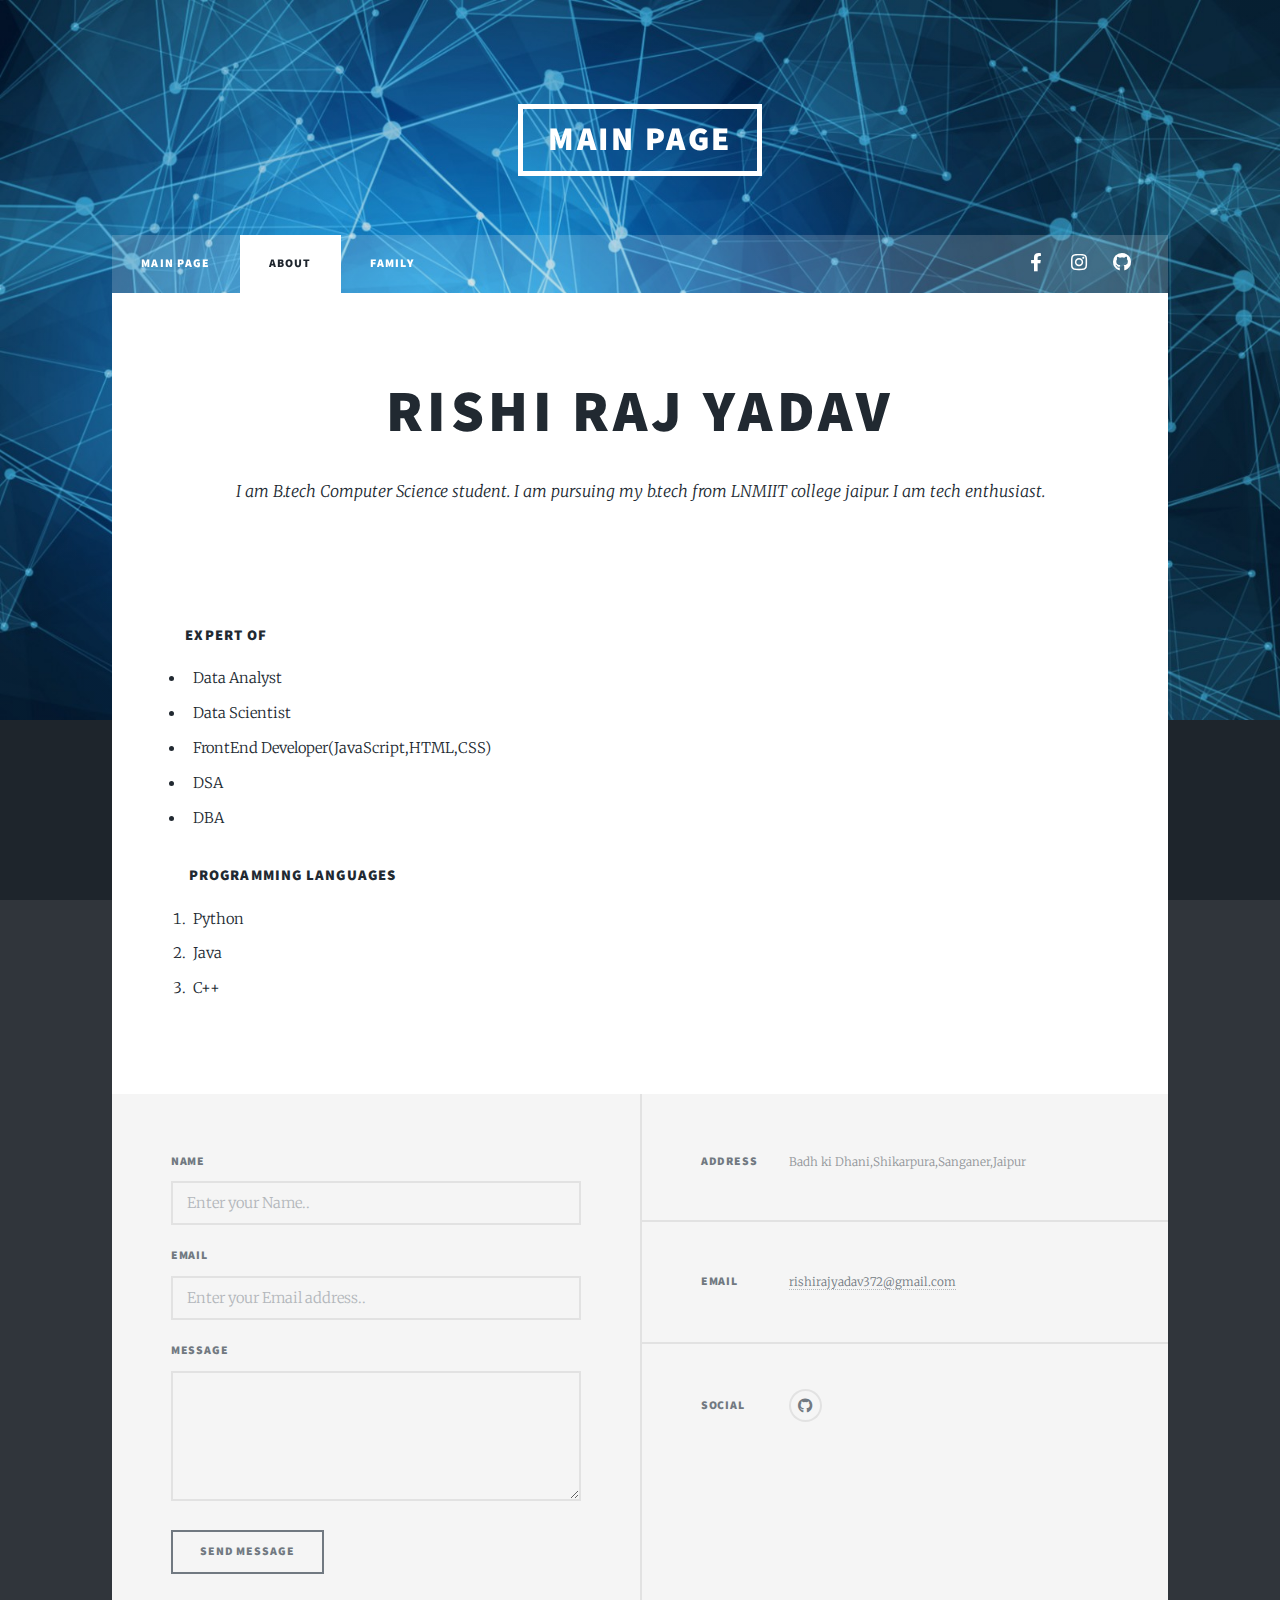
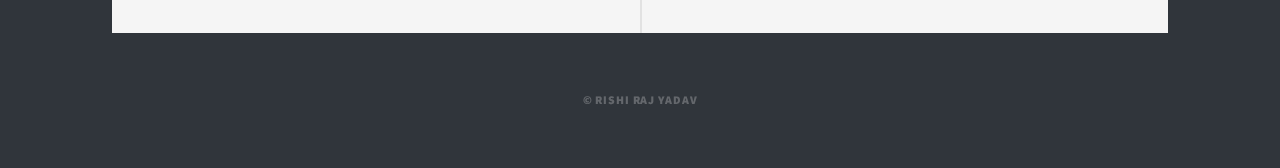
==== generic.html @ 3d3bac95 "Add files via upload" ====
<!DOCTYPE HTML>

<html>
	<head>
		<title>About</title>
		<meta charset="utf-8" />
		<meta name="viewport" content="width=device-width, initial-scale=1, user-scalable=no" />
		<link rel="stylesheet" href="assets/css/main.css" />
		<noscript><link rel="stylesheet" href="assets/css/noscript.css" /></noscript>
	</head>
	<body class="is-preload">

		<!-- Wrapper -->
			<div id="wrapper">

				<!-- Header -->
					<header id="header">
						<a href="index.html" class="logo">Main Page</a>
					</header>

				<!-- Nav -->
					<nav id="nav">
						<ul class="links">
							<li><a href="index.html">Main Page</a></li>
							<li class="active"><a href="generic.html">About</a></li>
							<li><a href="elements.html">Family</a></li>
						</ul>
						<ul class="icons">
							<li><a href="https://www.facebook.com/profile.php?id=100031483370514" class="icon brands fa-facebook-f"><span class="label">Facebook</span></a></li>
							<li><a href="https://www.instagram.com/sanjayyadav1346/" class="icon brands fa-instagram"><span class="label">Instagram</span></a></li>
							<li><a href="#" class="icon brands fa-github"><span class="label">GitHub</span></a></li>
						</ul>
					</nav>

				<!-- Main -->
					<div id="main">

						<!-- Post -->
							<section class="post">
								<header class="major">
									
									<h1>Rishi Raj Yadav</h1>
									<p> I am B.tech Computer Science student. I am pursuing my b.tech from LNMIIT college jaipur. I am tech enthusiast.</p>
								</header>
								<div class="image main"><img src="images/rishi.jpg" alt="" /></div>
								<p>
									<ul>
										<h4>Expert of</h4>
										<li>Data Analyst</li>
										<li>Data Scientist</li>
										<li>FrontEnd Developer(JavaScript,HTML,CSS)</li>
										<li>DSA</li>
										<li>DBA</li>
										
										
									</ul>  
										
									
									
									<p>
										<ol>
											<h4>Programming Languages</h4>
										<li>Python</li>
										<li>Java</li>
										<li>C++</li>
										
									</ol>
									</p>
								</p>
							</section>

					</div>

				<!-- Footer -->
				<footer id="footer">
					<section>
						<form method="post" action="mailto:rishirajyadav372@gmail.com">
							<div class="fields">
								<div class="field">
									<label for="name" >Name</label>
									<input type="text" name="name" id="name" placeholder="Enter your Name.."/>
								</div>
								<div class="field">
									<label for="email">Email</label>
									<input type="text" name="email" id="email" placeholder="Enter your Email address.." />
								</div>
								<div class="field">
									<label for="message">Message</label>
									<textarea name="message" id="message" rows="3"></textarea>
								</div>
							</div>
							<ul class="actions">
								<li><input type="submit" value="Send Message" /></li>
							</ul>
						</form>
					</section>
					<section class="split contact">
						<section class="alt">
							<h3>Address</h3>
							<p>Badh ki Dhani,Shikarpura,Sanganer,Jaipur</p>
						</section>
						
						<section>
							<h3>Email</h3>
							<p><a href="#">rishirajyadav372@gmail.com</a></p>
						</section>
						<section>
							<h3>Social</h3>
							<ul class="icons alt">
								
								<li><a href="https://github.com/rishiraj9211" class="icon brands alt fa-github"><span class="label">GitHub</span></a></li>
							</ul>
						</section>
					</section>
				</footer>
				<!-- Copyright -->
					<div id="copyright">
						<ul><li>&copy; Rishi Raj Yadav</li></ul>
					</div>

			</div>

		<!-- Scripts -->
			<script src="assets/js/jquery.min.js"></script>
			<script src="assets/js/jquery.scrollex.min.js"></script>
			<script src="assets/js/jquery.scrolly.min.js"></script>
			<script src="assets/js/browser.min.js"></script>
			<script src="assets/js/breakpoints.min.js"></script>
			<script src="assets/js/util.js"></script>
			<script src="assets/js/main.js"></script>

	</body>
</html>
---- assets/css/main.css ----
@import url(fontawesome-all.min.css);
@import url("https://fonts.googleapis.com/css?family=Merriweather:300,700,300italic,700italic|Source+Sans+Pro:900");

/*
	Massively by HTML5 UP
	html5up.net | @ajlkn
	Free for personal and commercial use under the CCA 3.0 license (html5up.net/license)
*/

html, body, div, span, applet, object,
iframe, h1, h2, h3, h4, h5, h6, p, blockquote,
pre, a, abbr, acronym, address, big, cite,
code, del, dfn, em, img, ins, kbd, q, s, samp,
small, strike, strong, sub, sup, tt, var, b,
u, i, center, dl, dt, dd, ol, ul, li, fieldset,
form, label, legend, table, caption, tbody,
tfoot, thead, tr, th, td, article, aside,
canvas, details, embed, figure, figcaption,
footer, header, hgroup, menu, nav, output, ruby,
section, summary, time, mark, audio, video {
	margin: 0;
	padding: 0;
	border: 0;
	font-size: 100%;
	font: inherit;
	vertical-align: baseline;}

article, aside, details, figcaption, figure,
footer, header, hgroup, menu, nav, section {
	display: block;}

body {
	line-height: 1;
}

ol, ul {
	list-style: none;
}

blockquote, q {
	quotes: none;
}

	blockquote:before, blockquote:after, q:before, q:after {
		content: '';
		content: none;
	}

table {
	border-collapse: collapse;
	border-spacing: 0;
}

body {
	-webkit-text-size-adjust: none;
}

mark {
	background-color: transparent;
	color: inherit;
}

input::-moz-focus-inner {
	border: 0;
	padding: 0;
}

input, select, textarea {
	-moz-appearance: none;
	-webkit-appearance: none;
	-ms-appearance: none;
	appearance: none;
}

/* Basic */

	@-ms-viewport {
		width: device-width;
	}

	body {
		-ms-overflow-style: scrollbar;
	}

	@media screen and (max-width: 480px) {

		html, body {
			min-width: 320px;
		}

	}

	html {
		box-sizing: border-box;
	}

	*, *:before, *:after {
		box-sizing: inherit;
	}

	body {
		background-color: #30353b;
	}

		body.is-preload *, body.is-preload *:before, body.is-preload *:after {
			-moz-animation: none !important;
			-webkit-animation: none !important;
			-ms-animation: none !important;
			animation: none !important;
			-moz-transition: none !important;
			-webkit-transition: none !important;
			-ms-transition: none !important;
			transition: none !important;
		}

/* Type */

	html {
		font-size: 16pt;
	}

		@media screen and (max-width: 1680px) {

			html {
				font-size: 12pt;
			}

		}

		@media screen and (max-width: 1280px) {

			html {
				font-size: 11pt;
			}

		}

		@media screen and (max-width: 360px) {

			html {
				font-size: 10pt;
			}

		}

	body {
		color: #212931;
	}

	body, input, select, textarea {
		font-family: "Merriweather", Georgia, serif;
		font-weight: 300;
		font-size: 1rem;
		line-height: 2.375;
	}

	a {
		-moz-transition: color 0.2s ease-in-out, background-color 0.2s ease-in-out, border-color 0.2s ease-in-out, box-shadow 0.2s ease-in-out;
		-webkit-transition: color 0.2s ease-in-out, background-color 0.2s ease-in-out, border-color 0.2s ease-in-out, box-shadow 0.2s ease-in-out;
		-ms-transition: color 0.2s ease-in-out, background-color 0.2s ease-in-out, border-color 0.2s ease-in-out, box-shadow 0.2s ease-in-out;
		transition: color 0.2s ease-in-out, background-color 0.2s ease-in-out, border-color 0.2s ease-in-out, box-shadow 0.2s ease-in-out;
		border-bottom: dotted 1px;
		text-decoration: none;
	}

		a:hover {
			border-bottom-color: transparent;
		}

	strong, b {
		font-weight: 600;
	}

	em, i {
		font-style: italic;
	}

	p {
		text-align: justify;
		margin: 0 0 2rem 0;
	}

	h1, h2, h3, h4, h5, h6 {
		font-family: "Source Sans Pro", Helvetica, sans-serif;
		font-weight: 900;
		line-height: 1.5;
		letter-spacing: 0.075em;
		text-transform: uppercase;
		margin: 0 0 1rem 0;
	}

		h1 a, h2 a, h3 a, h4 a, h5 a, h6 a {
			border-bottom: 0;
			color: inherit;
			text-decoration: none;
		}

	h1 {
		font-size: 4rem;
		line-height: 1.1;
		margin: 0 0 2rem 0;
	}

	h2 {
		font-size: 1.75rem;
		line-height: 1.3;
		margin: 0 0 1.5rem 0;
	}

	h3 {
		font-size: 1.25rem;
		margin: 0 0 1.5rem 0;
	}

	h4 {
		font-size: 1rem;
	}

	h5 {
		font-size: 0.9rem;
	}

	h6 {
		font-size: 0.8rem;
	}

	sub {
		font-size: 0.8rem;
		position: relative;
		top: 0.5rem;
	}

	sup {
		font-size: 0.8rem;
		position: relative;
		top: -0.5rem;
	}

	blockquote {
		border-left: solid 4px;
		font-style: italic;
		margin: 0 0 2rem 0;
		padding: 0.5rem 0 0.5rem 2rem;
	}

	code {
		border: solid 2px;
		font-family: "Courier New", monospace;
		font-size: 0.9rem;
		margin: 0 0.25rem;
		padding: 0.25rem 0.65rem;
	}

	pre {
		-webkit-overflow-scrolling: touch;
		font-family: "Courier New", monospace;
		font-size: 0.9rem;
		margin: 0 0 2rem 0;
	}

		pre code {
			display: block;
			line-height: 1.75;
			padding: 1rem 1.5rem;
			overflow-x: auto;
		}

	hr {
		border: 0;
		border-bottom: solid 2px;
		margin: 3rem 0;
	}

		hr.major {
			margin: 5rem 0;
		}

	.align-left {
		text-align: left;
	}

	.align-center {
		text-align: center;
	}

	.align-right {
		text-align: right;
	}

	input, select, textarea {
		color: #212931;
	}

	a {
		color: #212931;
		border-bottom-color: rgba(33, 41, 49, 0.5);
	}

		a:hover {
			border-bottom-color: transparent;
			color: #18bfef !important;
		}

	strong, b {
		color: #212931;
	}

	h1, h2, h3, h4, h5, h6 {
		color: #212931;
	}

	blockquote {
		border-left-color: #eeeeee;
	}

	code {
		background: rgba(220, 220, 220, 0.25);
		border-color: #eeeeee;
	}

	hr {
		border-bottom-color: #eeeeee;
	}

/* Row */

	.row {
		display: flex;
		flex-wrap: wrap;
		box-sizing: border-box;
		align-items: stretch;
	}

		.row > * {
			box-sizing: border-box;
		}

		.row.gtr-uniform > * > :last-child {
			margin-bottom: 0;
		}

		.row.aln-left {
			justify-content: flex-start;
		}

		.row.aln-center {
			justify-content: center;
		}

		.row.aln-right {
			justify-content: flex-end;
		}

		.row.aln-top {
			align-items: flex-start;
		}

		.row.aln-middle {
			align-items: center;
		}

		.row.aln-bottom {
			align-items: flex-end;
		}

		.row > .imp {
			order: -1;
		}

		.row > .col-1 {
			width: 8.33333%;
		}

		.row > .off-1 {
			margin-left: 8.33333%;
		}

		.row > .col-2 {
			width: 16.66667%;
		}

		.row > .off-2 {
			margin-left: 16.66667%;
		}

		.row > .col-3 {
			width: 25%;
		}

		.row > .off-3 {
			margin-left: 25%;
		}

		.row > .col-4 {
			width: 33.33333%;
		}

		.row > .off-4 {
			margin-left: 33.33333%;
		}

		.row > .col-5 {
			width: 41.66667%;
		}

		.row > .off-5 {
			margin-left: 41.66667%;
		}

		.row > .col-6 {
			width: 50%;
		}

		.row > .off-6 {
			margin-left: 50%;
		}

		.row > .col-7 {
			width: 58.33333%;
		}

		.row > .off-7 {
			margin-left: 58.33333%;
		}

		.row > .col-8 {
			width: 66.66667%;
		}

		.row > .off-8 {
			margin-left: 66.66667%;
		}

		.row > .col-9 {
			width: 75%;
		}

		.row > .off-9 {
			margin-left: 75%;
		}

		.row > .col-10 {
			width: 83.33333%;
		}

		.row > .off-10 {
			margin-left: 83.33333%;
		}

		.row > .col-11 {
			width: 91.66667%;
		}

		.row > .off-11 {
			margin-left: 91.66667%;
		}

		.row > .col-12 {
			width: 100%;
		}

		.row > .off-12 {
			margin-left: 100%;
		}

		.row.gtr-0 {
			margin-top: 0;
			margin-left: 0rem;
		}

			.row.gtr-0 > * {
				padding: 0 0 0 0rem;
			}

			.row.gtr-0.gtr-uniform {
				margin-top: 0rem;
			}

				.row.gtr-0.gtr-uniform > * {
					padding-top: 0rem;
				}

		.row.gtr-25 {
			margin-top: 0;
			margin-left: -0.375rem;
		}

			.row.gtr-25 > * {
				padding: 0 0 0 0.375rem;
			}

			.row.gtr-25.gtr-uniform {
				margin-top: -0.375rem;
			}

				.row.gtr-25.gtr-uniform > * {
					padding-top: 0.375rem;
				}

		.row.gtr-50 {
			margin-top: 0;
			margin-left: -0.75rem;
		}

			.row.gtr-50 > * {
				padding: 0 0 0 0.75rem;
			}

			.row.gtr-50.gtr-uniform {
				margin-top: -0.75rem;
			}

				.row.gtr-50.gtr-uniform > * {
					padding-top: 0.75rem;
				}

		.row {
			margin-top: 0;
			margin-left: -1.5rem;
		}

			.row > * {
				padding: 0 0 0 1.5rem;
			}

			.row.gtr-uniform {
				margin-top: -1.5rem;
			}

				.row.gtr-uniform > * {
					padding-top: 1.5rem;
				}

		.row.gtr-150 {
			margin-top: 0;
			margin-left: -2.25rem;
		}

			.row.gtr-150 > * {
				padding: 0 0 0 2.25rem;
			}

			.row.gtr-150.gtr-uniform {
				margin-top: -2.25rem;
			}

				.row.gtr-150.gtr-uniform > * {
					padding-top: 2.25rem;
				}

		.row.gtr-200 {
			margin-top: 0;
			margin-left: -3rem;
		}

			.row.gtr-200 > * {
				padding: 0 0 0 3rem;
			}

			.row.gtr-200.gtr-uniform {
				margin-top: -3rem;
			}

				.row.gtr-200.gtr-uniform > * {
					padding-top: 3rem;
				}

		@media screen and (max-width: 1680px) {

			.row {
				display: flex;
				flex-wrap: wrap;
				box-sizing: border-box;
				align-items: stretch;
			}

				.row > * {
					box-sizing: border-box;
				}

				.row.gtr-uniform > * > :last-child {
					margin-bottom: 0;
				}

				.row.aln-left {
					justify-content: flex-start;
				}

				.row.aln-center {
					justify-content: center;
				}

				.row.aln-right {
					justify-content: flex-end;
				}

				.row.aln-top {
					align-items: flex-start;
				}

				.row.aln-middle {
					align-items: center;
				}

				.row.aln-bottom {
					align-items: flex-end;
				}

				.row > .imp-xlarge {
					order: -1;
				}

				.row > .col-1-xlarge {
					width: 8.33333%;
				}

				.row > .off-1-xlarge {
					margin-left: 8.33333%;
				}

				.row > .col-2-xlarge {
					width: 16.66667%;
				}

				.row > .off-2-xlarge {
					margin-left: 16.66667%;
				}

				.row > .col-3-xlarge {
					width: 25%;
				}

				.row > .off-3-xlarge {
					margin-left: 25%;
				}

				.row > .col-4-xlarge {
					width: 33.33333%;
				}

				.row > .off-4-xlarge {
					margin-left: 33.33333%;
				}

				.row > .col-5-xlarge {
					width: 41.66667%;
				}

				.row > .off-5-xlarge {
					margin-left: 41.66667%;
				}

				.row > .col-6-xlarge {
					width: 50%;
				}

				.row > .off-6-xlarge {
					margin-left: 50%;
				}

				.row > .col-7-xlarge {
					width: 58.33333%;
				}

				.row > .off-7-xlarge {
					margin-left: 58.33333%;
				}

				.row > .col-8-xlarge {
					width: 66.66667%;
				}

				.row > .off-8-xlarge {
					margin-left: 66.66667%;
				}

				.row > .col-9-xlarge {
					width: 75%;
				}

				.row > .off-9-xlarge {
					margin-left: 75%;
				}

				.row > .col-10-xlarge {
					width: 83.33333%;
				}

				.row > .off-10-xlarge {
					margin-left: 83.33333%;
				}

				.row > .col-11-xlarge {
					width: 91.66667%;
				}

				.row > .off-11-xlarge {
					margin-left: 91.66667%;
				}

				.row > .col-12-xlarge {
					width: 100%;
				}

				.row > .off-12-xlarge {
					margin-left: 100%;
				}

				.row.gtr-0 {
					margin-top: 0;
					margin-left: 0rem;
				}

					.row.gtr-0 > * {
						padding: 0 0 0 0rem;
					}

					.row.gtr-0.gtr-uniform {
						margin-top: 0rem;
					}

						.row.gtr-0.gtr-uniform > * {
							padding-top: 0rem;
						}

				.row.gtr-25 {
					margin-top: 0;
					margin-left: -0.375rem;
				}

					.row.gtr-25 > * {
						padding: 0 0 0 0.375rem;
					}

					.row.gtr-25.gtr-uniform {
						margin-top: -0.375rem;
					}

						.row.gtr-25.gtr-uniform > * {
							padding-top: 0.375rem;
						}

				.row.gtr-50 {
					margin-top: 0;
					margin-left: -0.75rem;
				}

					.row.gtr-50 > * {
						padding: 0 0 0 0.75rem;
					}

					.row.gtr-50.gtr-uniform {
						margin-top: -0.75rem;
					}

						.row.gtr-50.gtr-uniform > * {
							padding-top: 0.75rem;
						}

				.row {
					margin-top: 0;
					margin-left: -1.5rem;
				}

					.row > * {
						padding: 0 0 0 1.5rem;
					}

					.row.gtr-uniform {
						margin-top: -1.5rem;
					}

						.row.gtr-uniform > * {
							padding-top: 1.5rem;
						}

				.row.gtr-150 {
					margin-top: 0;
					margin-left: -2.25rem;
				}

					.row.gtr-150 > * {
						padding: 0 0 0 2.25rem;
					}

					.row.gtr-150.gtr-uniform {
						margin-top: -2.25rem;
					}

						.row.gtr-150.gtr-uniform > * {
							padding-top: 2.25rem;
						}

				.row.gtr-200 {
					margin-top: 0;
					margin-left: -3rem;
				}

					.row.gtr-200 > * {
						padding: 0 0 0 3rem;
					}

					.row.gtr-200.gtr-uniform {
						margin-top: -3rem;
					}

						.row.gtr-200.gtr-uniform > * {
							padding-top: 3rem;
						}

		}

		@media screen and (max-width: 1280px) {

			.row {
				display: flex;
				flex-wrap: wrap;
				box-sizing: border-box;
				align-items: stretch;
			}

				.row > * {
					box-sizing: border-box;
				}

				.row.gtr-uniform > * > :last-child {
					margin-bottom: 0;
				}

				.row.aln-left {
					justify-content: flex-start;
				}

				.row.aln-center {
					justify-content: center;
				}

				.row.aln-right {
					justify-content: flex-end;
				}

				.row.aln-top {
					align-items: flex-start;
				}

				.row.aln-middle {
					align-items: center;
				}

				.row.aln-bottom {
					align-items: flex-end;
				}

				.row > .imp-large {
					order: -1;
				}

				.row > .col-1-large {
					width: 8.33333%;
				}

				.row > .off-1-large {
					margin-left: 8.33333%;
				}

				.row > .col-2-large {
					width: 16.66667%;
				}

				.row > .off-2-large {
					margin-left: 16.66667%;
				}

				.row > .col-3-large {
					width: 25%;
				}

				.row > .off-3-large {
					margin-left: 25%;
				}

				.row > .col-4-large {
					width: 33.33333%;
				}

				.row > .off-4-large {
					margin-left: 33.33333%;
				}

				.row > .col-5-large {
					width: 41.66667%;
				}

				.row > .off-5-large {
					margin-left: 41.66667%;
				}

				.row > .col-6-large {
					width: 50%;
				}

				.row > .off-6-large {
					margin-left: 50%;
				}

				.row > .col-7-large {
					width: 58.33333%;
				}

				.row > .off-7-large {
					margin-left: 58.33333%;
				}

				.row > .col-8-large {
					width: 66.66667%;
				}

				.row > .off-8-large {
					margin-left: 66.66667%;
				}

				.row > .col-9-large {
					width: 75%;
				}

				.row > .off-9-large {
					margin-left: 75%;
				}

				.row > .col-10-large {
					width: 83.33333%;
				}

				.row > .off-10-large {
					margin-left: 83.33333%;
				}

				.row > .col-11-large {
					width: 91.66667%;
				}

				.row > .off-11-large {
					margin-left: 91.66667%;
				}

				.row > .col-12-large {
					width: 100%;
				}

				.row > .off-12-large {
					margin-left: 100%;
				}

				.row.gtr-0 {
					margin-top: 0;
					margin-left: 0rem;
				}

					.row.gtr-0 > * {
						padding: 0 0 0 0rem;
					}

					.row.gtr-0.gtr-uniform {
						margin-top: 0rem;
					}

						.row.gtr-0.gtr-uniform > * {
							padding-top: 0rem;
						}

				.row.gtr-25 {
					margin-top: 0;
					margin-left: -0.375rem;
				}

					.row.gtr-25 > * {
						padding: 0 0 0 0.375rem;
					}

					.row.gtr-25.gtr-uniform {
						margin-top: -0.375rem;
					}

						.row.gtr-25.gtr-uniform > * {
							padding-top: 0.375rem;
						}

				.row.gtr-50 {
					margin-top: 0;
					margin-left: -0.75rem;
				}

					.row.gtr-50 > * {
						padding: 0 0 0 0.75rem;
					}

					.row.gtr-50.gtr-uniform {
						margin-top: -0.75rem;
					}

						.row.gtr-50.gtr-uniform > * {
							padding-top: 0.75rem;
						}

				.row {
					margin-top: 0;
					margin-left: -1.5rem;
				}

					.row > * {
						padding: 0 0 0 1.5rem;
					}

					.row.gtr-uniform {
						margin-top: -1.5rem;
					}

						.row.gtr-uniform > * {
							padding-top: 1.5rem;
						}

				.row.gtr-150 {
					margin-top: 0;
					margin-left: -2.25rem;
				}

					.row.gtr-150 > * {
						padding: 0 0 0 2.25rem;
					}

					.row.gtr-150.gtr-uniform {
						margin-top: -2.25rem;
					}

						.row.gtr-150.gtr-uniform > * {
							padding-top: 2.25rem;
						}

				.row.gtr-200 {
					margin-top: 0;
					margin-left: -3rem;
				}

					.row.gtr-200 > * {
						padding: 0 0 0 3rem;
					}

					.row.gtr-200.gtr-uniform {
						margin-top: -3rem;
					}

						.row.gtr-200.gtr-uniform > * {
							padding-top: 3rem;
						}

		}

		@media screen and (max-width: 980px) {

			.row {
				display: flex;
				flex-wrap: wrap;
				box-sizing: border-box;
				align-items: stretch;
			}

				.row > * {
					box-sizing: border-box;
				}

				.row.gtr-uniform > * > :last-child {
					margin-bottom: 0;
				}

				.row.aln-left {
					justify-content: flex-start;
				}

				.row.aln-center {
					justify-content: center;
				}

				.row.aln-right {
					justify-content: flex-end;
				}

				.row.aln-top {
					align-items: flex-start;
				}

				.row.aln-middle {
					align-items: center;
				}

				.row.aln-bottom {
					align-items: flex-end;
				}

				.row > .imp-medium {
					order: -1;
				}

				.row > .col-1-medium {
					width: 8.33333%;
				}

				.row > .off-1-medium {
					margin-left: 8.33333%;
				}

				.row > .col-2-medium {
					width: 16.66667%;
				}

				.row > .off-2-medium {
					margin-left: 16.66667%;
				}

				.row > .col-3-medium {
					width: 25%;
				}

				.row > .off-3-medium {
					margin-left: 25%;
				}

				.row > .col-4-medium {
					width: 33.33333%;
				}

				.row > .off-4-medium {
					margin-left: 33.33333%;
				}

				.row > .col-5-medium {
					width: 41.66667%;
				}

				.row > .off-5-medium {
					margin-left: 41.66667%;
				}

				.row > .col-6-medium {
					width: 50%;
				}

				.row > .off-6-medium {
					margin-left: 50%;
				}

				.row > .col-7-medium {
					width: 58.33333%;
				}

				.row > .off-7-medium {
					margin-left: 58.33333%;
				}

				.row > .col-8-medium {
					width: 66.66667%;
				}

				.row > .off-8-medium {
					margin-left: 66.66667%;
				}

				.row > .col-9-medium {
					width: 75%;
				}

				.row > .off-9-medium {
					margin-left: 75%;
				}

				.row > .col-10-medium {
					width: 83.33333%;
				}

				.row > .off-10-medium {
					margin-left: 83.33333%;
				}

				.row > .col-11-medium {
					width: 91.66667%;
				}

				.row > .off-11-medium {
					margin-left: 91.66667%;
				}

				.row > .col-12-medium {
					width: 100%;
				}

				.row > .off-12-medium {
					margin-left: 100%;
				}

				.row.gtr-0 {
					margin-top: 0;
					margin-left: 0rem;
				}

					.row.gtr-0 > * {
						padding: 0 0 0 0rem;
					}

					.row.gtr-0.gtr-uniform {
						margin-top: 0rem;
					}

						.row.gtr-0.gtr-uniform > * {
							padding-top: 0rem;
						}

				.row.gtr-25 {
					margin-top: 0;
					margin-left: -0.375rem;
				}

					.row.gtr-25 > * {
						padding: 0 0 0 0.375rem;
					}

					.row.gtr-25.gtr-uniform {
						margin-top: -0.375rem;
					}

						.row.gtr-25.gtr-uniform > * {
							padding-top: 0.375rem;
						}

				.row.gtr-50 {
					margin-top: 0;
					margin-left: -0.75rem;
				}

					.row.gtr-50 > * {
						padding: 0 0 0 0.75rem;
					}

					.row.gtr-50.gtr-uniform {
						margin-top: -0.75rem;
					}

						.row.gtr-50.gtr-uniform > * {
							padding-top: 0.75rem;
						}

				.row {
					margin-top: 0;
					margin-left: -1.5rem;
				}

					.row > * {
						padding: 0 0 0 1.5rem;
					}

					.row.gtr-uniform {
						margin-top: -1.5rem;
					}

						.row.gtr-uniform > * {
							padding-top: 1.5rem;
						}

				.row.gtr-150 {
					margin-top: 0;
					margin-left: -2.25rem;
				}

					.row.gtr-150 > * {
						padding: 0 0 0 2.25rem;
					}

					.row.gtr-150.gtr-uniform {
						margin-top: -2.25rem;
					}

						.row.gtr-150.gtr-uniform > * {
							padding-top: 2.25rem;
						}

				.row.gtr-200 {
					margin-top: 0;
					margin-left: -3rem;
				}

					.row.gtr-200 > * {
						padding: 0 0 0 3rem;
					}

					.row.gtr-200.gtr-uniform {
						margin-top: -3rem;
					}

						.row.gtr-200.gtr-uniform > * {
							padding-top: 3rem;
						}

		}

		@media screen and (max-width: 736px) {

			.row {
				display: flex;
				flex-wrap: wrap;
				box-sizing: border-box;
				align-items: stretch;
			}

				.row > * {
					box-sizing: border-box;
				}

				.row.gtr-uniform > * > :last-child {
					margin-bottom: 0;
				}

				.row.aln-left {
					justify-content: flex-start;
				}

				.row.aln-center {
					justify-content: center;
				}

				.row.aln-right {
					justify-content: flex-end;
				}

				.row.aln-top {
					align-items: flex-start;
				}

				.row.aln-middle {
					align-items: center;
				}

				.row.aln-bottom {
					align-items: flex-end;
				}

				.row > .imp-small {
					order: -1;
				}

				.row > .col-1-small {
					width: 8.33333%;
				}

				.row > .off-1-small {
					margin-left: 8.33333%;
				}

				.row > .col-2-small {
					width: 16.66667%;
				}

				.row > .off-2-small {
					margin-left: 16.66667%;
				}

				.row > .col-3-small {
					width: 25%;
				}

				.row > .off-3-small {
					margin-left: 25%;
				}

				.row > .col-4-small {
					width: 33.33333%;
				}

				.row > .off-4-small {
					margin-left: 33.33333%;
				}

				.row > .col-5-small {
					width: 41.66667%;
				}

				.row > .off-5-small {
					margin-left: 41.66667%;
				}

				.row > .col-6-small {
					width: 50%;
				}

				.row > .off-6-small {
					margin-left: 50%;
				}

				.row > .col-7-small {
					width: 58.33333%;
				}

				.row > .off-7-small {
					margin-left: 58.33333%;
				}

				.row > .col-8-small {
					width: 66.66667%;
				}

				.row > .off-8-small {
					margin-left: 66.66667%;
				}

				.row > .col-9-small {
					width: 75%;
				}

				.row > .off-9-small {
					margin-left: 75%;
				}

				.row > .col-10-small {
					width: 83.33333%;
				}

				.row > .off-10-small {
					margin-left: 83.33333%;
				}

				.row > .col-11-small {
					width: 91.66667%;
				}

				.row > .off-11-small {
					margin-left: 91.66667%;
				}

				.row > .col-12-small {
					width: 100%;
				}

				.row > .off-12-small {
					margin-left: 100%;
				}

				.row.gtr-0 {
					margin-top: 0;
					margin-left: 0rem;
				}

					.row.gtr-0 > * {
						padding: 0 0 0 0rem;
					}

					.row.gtr-0.gtr-uniform {
						margin-top: 0rem;
					}

						.row.gtr-0.gtr-uniform > * {
							padding-top: 0rem;
						}

				.row.gtr-25 {
					margin-top: 0;
					margin-left: -0.375rem;
				}

					.row.gtr-25 > * {
						padding: 0 0 0 0.375rem;
					}

					.row.gtr-25.gtr-uniform {
						margin-top: -0.375rem;
					}

						.row.gtr-25.gtr-uniform > * {
							padding-top: 0.375rem;
						}

				.row.gtr-50 {
					margin-top: 0;
					margin-left: -0.75rem;
				}

					.row.gtr-50 > * {
						padding: 0 0 0 0.75rem;
					}

					.row.gtr-50.gtr-uniform {
						margin-top: -0.75rem;
					}

						.row.gtr-50.gtr-uniform > * {
							padding-top: 0.75rem;
						}

				.row {
					margin-top: 0;
					margin-left: -1.5rem;
				}

					.row > * {
						padding: 0 0 0 1.5rem;
					}

					.row.gtr-uniform {
						margin-top: -1.5rem;
					}

						.row.gtr-uniform > * {
							padding-top: 1.5rem;
						}

				.row.gtr-150 {
					margin-top: 0;
					margin-left: -2.25rem;
				}

					.row.gtr-150 > * {
						padding: 0 0 0 2.25rem;
					}

					.row.gtr-150.gtr-uniform {
						margin-top: -2.25rem;
					}

						.row.gtr-150.gtr-uniform > * {
							padding-top: 2.25rem;
						}

				.row.gtr-200 {
					margin-top: 0;
					margin-left: -3rem;
				}

					.row.gtr-200 > * {
						padding: 0 0 0 3rem;
					}

					.row.gtr-200.gtr-uniform {
						margin-top: -3rem;
					}

						.row.gtr-200.gtr-uniform > * {
							padding-top: 3rem;
						}

		}

		@media screen and (max-width: 480px) {

			.row {
				display: flex;
				flex-wrap: wrap;
				box-sizing: border-box;
				align-items: stretch;
			}

				.row > * {
					box-sizing: border-box;
				}

				.row.gtr-uniform > * > :last-child {
					margin-bottom: 0;
				}

				.row.aln-left {
					justify-content: flex-start;
				}

				.row.aln-center {
					justify-content: center;
				}

				.row.aln-right {
					justify-content: flex-end;
				}

				.row.aln-top {
					align-items: flex-start;
				}

				.row.aln-middle {
					align-items: center;
				}

				.row.aln-bottom {
					align-items: flex-end;
				}

				.row > .imp-xsmall {
					order: -1;
				}

				.row > .col-1-xsmall {
					width: 8.33333%;
				}

				.row > .off-1-xsmall {
					margin-left: 8.33333%;
				}

				.row > .col-2-xsmall {
					width: 16.66667%;
				}

				.row > .off-2-xsmall {
					margin-left: 16.66667%;
				}

				.row > .col-3-xsmall {
					width: 25%;
				}

				.row > .off-3-xsmall {
					margin-left: 25%;
				}

				.row > .col-4-xsmall {
					width: 33.33333%;
				}

				.row > .off-4-xsmall {
					margin-left: 33.33333%;
				}

				.row > .col-5-xsmall {
					width: 41.66667%;
				}

				.row > .off-5-xsmall {
					margin-left: 41.66667%;
				}

				.row > .col-6-xsmall {
					width: 50%;
				}

				.row > .off-6-xsmall {
					margin-left: 50%;
				}

				.row > .col-7-xsmall {
					width: 58.33333%;
				}

				.row > .off-7-xsmall {
					margin-left: 58.33333%;
				}

				.row > .col-8-xsmall {
					width: 66.66667%;
				}

				.row > .off-8-xsmall {
					margin-left: 66.66667%;
				}

				.row > .col-9-xsmall {
					width: 75%;
				}

				.row > .off-9-xsmall {
					margin-left: 75%;
				}

				.row > .col-10-xsmall {
					width: 83.33333%;
				}

				.row > .off-10-xsmall {
					margin-left: 83.33333%;
				}

				.row > .col-11-xsmall {
					width: 91.66667%;
				}

				.row > .off-11-xsmall {
					margin-left: 91.66667%;
				}

				.row > .col-12-xsmall {
					width: 100%;
				}

				.row > .off-12-xsmall {
					margin-left: 100%;
				}

				.row.gtr-0 {
					margin-top: 0;
					margin-left: 0rem;
				}

					.row.gtr-0 > * {
						padding: 0 0 0 0rem;
					}

					.row.gtr-0.gtr-uniform {
						margin-top: 0rem;
					}

						.row.gtr-0.gtr-uniform > * {
							padding-top: 0rem;
						}

				.row.gtr-25 {
					margin-top: 0;
					margin-left: -0.375rem;
				}

					.row.gtr-25 > * {
						padding: 0 0 0 0.375rem;
					}

					.row.gtr-25.gtr-uniform {
						margin-top: -0.375rem;
					}

						.row.gtr-25.gtr-uniform > * {
							padding-top: 0.375rem;
						}

				.row.gtr-50 {
					margin-top: 0;
					margin-left: -0.75rem;
				}

					.row.gtr-50 > * {
						padding: 0 0 0 0.75rem;
					}

					.row.gtr-50.gtr-uniform {
						margin-top: -0.75rem;
					}

						.row.gtr-50.gtr-uniform > * {
							padding-top: 0.75rem;
						}

				.row {
					margin-top: 0;
					margin-left: -1.5rem;
				}

					.row > * {
						padding: 0 0 0 1.5rem;
					}

					.row.gtr-uniform {
						margin-top: -1.5rem;
					}

						.row.gtr-uniform > * {
							padding-top: 1.5rem;
						}

				.row.gtr-150 {
					margin-top: 0;
					margin-left: -2.25rem;
				}

					.row.gtr-150 > * {
						padding: 0 0 0 2.25rem;
					}

					.row.gtr-150.gtr-uniform {
						margin-top: -2.25rem;
					}

						.row.gtr-150.gtr-uniform > * {
							padding-top: 2.25rem;
						}

				.row.gtr-200 {
					margin-top: 0;
					margin-left: -3rem;
				}

					.row.gtr-200 > * {
						padding: 0 0 0 3rem;
					}

					.row.gtr-200.gtr-uniform {
						margin-top: -3rem;
					}

						.row.gtr-200.gtr-uniform > * {
							padding-top: 3rem;
						}

		}

		@media screen and (max-width: 360px) {

			.row {
				display: flex;
				flex-wrap: wrap;
				box-sizing: border-box;
				align-items: stretch;
			}

				.row > * {
					box-sizing: border-box;
				}

				.row.gtr-uniform > * > :last-child {
					margin-bottom: 0;
				}

				.row.aln-left {
					justify-content: flex-start;
				}

				.row.aln-center {
					justify-content: center;
				}

				.row.aln-right {
					justify-content: flex-end;
				}

				.row.aln-top {
					align-items: flex-start;
				}

				.row.aln-middle {
					align-items: center;
				}

				.row.aln-bottom {
					align-items: flex-end;
				}

				.row > .imp-xxsmall {
					order: -1;
				}

				.row > .col-1-xxsmall {
					width: 8.33333%;
				}

				.row > .off-1-xxsmall {
					margin-left: 8.33333%;
				}

				.row > .col-2-xxsmall {
					width: 16.66667%;
				}

				.row > .off-2-xxsmall {
					margin-left: 16.66667%;
				}

				.row > .col-3-xxsmall {
					width: 25%;
				}

				.row > .off-3-xxsmall {
					margin-left: 25%;
				}

				.row > .col-4-xxsmall {
					width: 33.33333%;
				}

				.row > .off-4-xxsmall {
					margin-left: 33.33333%;
				}

				.row > .col-5-xxsmall {
					width: 41.66667%;
				}

				.row > .off-5-xxsmall {
					margin-left: 41.66667%;
				}

				.row > .col-6-xxsmall {
					width: 50%;
				}

				.row > .off-6-xxsmall {
					margin-left: 50%;
				}

				.row > .col-7-xxsmall {
					width: 58.33333%;
				}

				.row > .off-7-xxsmall {
					margin-left: 58.33333%;
				}

				.row > .col-8-xxsmall {
					width: 66.66667%;
				}

				.row > .off-8-xxsmall {
					margin-left: 66.66667%;
				}

				.row > .col-9-xxsmall {
					width: 75%;
				}

				.row > .off-9-xxsmall {
					margin-left: 75%;
				}

				.row > .col-10-xxsmall {
					width: 83.33333%;
				}

				.row > .off-10-xxsmall {
					margin-left: 83.33333%;
				}

				.row > .col-11-xxsmall {
					width: 91.66667%;
				}

				.row > .off-11-xxsmall {
					margin-left: 91.66667%;
				}

				.row > .col-12-xxsmall {
					width: 100%;
				}

				.row > .off-12-xxsmall {
					margin-left: 100%;
				}

				.row.gtr-0 {
					margin-top: 0;
					margin-left: 0rem;
				}

					.row.gtr-0 > * {
						padding: 0 0 0 0rem;
					}

					.row.gtr-0.gtr-uniform {
						margin-top: 0rem;
					}

						.row.gtr-0.gtr-uniform > * {
							padding-top: 0rem;
						}

				.row.gtr-25 {
					margin-top: 0;
					margin-left: -0.375rem;
				}

					.row.gtr-25 > * {
						padding: 0 0 0 0.375rem;
					}

					.row.gtr-25.gtr-uniform {
						margin-top: -0.375rem;
					}

						.row.gtr-25.gtr-uniform > * {
							padding-top: 0.375rem;
						}

				.row.gtr-50 {
					margin-top: 0;
					margin-left: -0.75rem;
				}

					.row.gtr-50 > * {
						padding: 0 0 0 0.75rem;
					}

					.row.gtr-50.gtr-uniform {
						margin-top: -0.75rem;
					}

						.row.gtr-50.gtr-uniform > * {
							padding-top: 0.75rem;
						}

				.row {
					margin-top: 0;
					margin-left: -1.5rem;
				}

					.row > * {
						padding: 0 0 0 1.5rem;
					}

					.row.gtr-uniform {
						margin-top: -1.5rem;
					}

						.row.gtr-uniform > * {
							padding-top: 1.5rem;
						}

				.row.gtr-150 {
					margin-top: 0;
					margin-left: -2.25rem;
				}

					.row.gtr-150 > * {
						padding: 0 0 0 2.25rem;
					}

					.row.gtr-150.gtr-uniform {
						margin-top: -2.25rem;
					}

						.row.gtr-150.gtr-uniform > * {
							padding-top: 2.25rem;
						}

				.row.gtr-200 {
					margin-top: 0;
					margin-left: -3rem;
				}

					.row.gtr-200 > * {
						padding: 0 0 0 3rem;
					}

					.row.gtr-200.gtr-uniform {
						margin-top: -3rem;
					}

						.row.gtr-200.gtr-uniform > * {
							padding-top: 3rem;
						}

		}

/* Box */

	.box {
		border: solid 2px;
		margin-bottom: 2rem;
		padding: 1.5rem;
	}

		.box > :last-child,
		.box > :last-child > :last-child,
		.box > :last-child > :last-child > :last-child {
			margin-bottom: 0;
		}

		.box.alt {
			border: 0;
			border-radius: 0;
			padding: 0;
		}

	.box {
		border-color: #eeeeee;
	}

/* Button */

	input[type="submit"],
	input[type="reset"],
	input[type="button"],
	button,
	.button {
		-moz-appearance: none;
		-webkit-appearance: none;
		-ms-appearance: none;
		appearance: none;
		-moz-transition: background-color 0.2s ease-in-out, box-shadow 0.2s ease-in-out, color 0.2s ease-in-out;
		-webkit-transition: background-color 0.2s ease-in-out, box-shadow 0.2s ease-in-out, color 0.2s ease-in-out;
		-ms-transition: background-color 0.2s ease-in-out, box-shadow 0.2s ease-in-out, color 0.2s ease-in-out;
		transition: background-color 0.2s ease-in-out, box-shadow 0.2s ease-in-out, color 0.2s ease-in-out;
		border: 0;
		border-radius: 0;
		cursor: pointer;
		display: inline-block;
		font-family: "Source Sans Pro", Helvetica, sans-serif;
		font-size: 0.8rem;
		font-weight: 900;
		letter-spacing: 0.075em;
		height: 3rem;
		line-height: 3rem;
		padding: 0 2rem;
		text-align: center;
		text-decoration: none;
		text-transform: uppercase;
		white-space: nowrap;
	}

		input[type="submit"].icon:before,
		input[type="reset"].icon:before,
		input[type="button"].icon:before,
		button.icon:before,
		.button.icon:before {
			margin-right: 0.5rem;
		}

		input[type="submit"].icon.solo,
		input[type="reset"].icon.solo,
		input[type="button"].icon.solo,
		button.icon.solo,
		.button.icon.solo {
			position: relative;
			width: 4rem;
			height: 4rem;
			line-height: 4rem;
			border-radius: 4rem;
			text-indent: 4rem;
			overflow: hidden;
			padding: 0;
			white-space: nowrap;
		}

			input[type="submit"].icon.solo:before,
			input[type="reset"].icon.solo:before,
			input[type="button"].icon.solo:before,
			button.icon.solo:before,
			.button.icon.solo:before {
				position: absolute;
				display: block;
				top: 0;
				left: 0;
				width: inherit;
				height: inherit;
				line-height: inherit;
				font-size: 1.25rem;
				margin-right: 0;
				text-align: center;
				text-indent: 0;
			}

		input[type="submit"].fit,
		input[type="reset"].fit,
		input[type="button"].fit,
		button.fit,
		.button.fit {
			width: 100%;
		}

		input[type="submit"].small,
		input[type="reset"].small,
		input[type="button"].small,
		button.small,
		.button.small {
			font-size: 0.7rem;
			height: 2.5rem;
			line-height: 2.5rem;
			padding: 0 1.5rem;
		}

		input[type="submit"].large,
		input[type="reset"].large,
		input[type="button"].large,
		button.large,
		.button.large {
			font-size: 0.9rem;
			height: 3.5rem;
			line-height: 3.5rem;
			padding: 0 2.75rem;
		}

		@media screen and (max-width: 980px) {

			input[type="submit"],
			input[type="reset"],
			input[type="button"],
			button,
			.button {
				font-size: 0.9rem;
				height: 3.25rem;
				line-height: 3.25rem;
			}

				input[type="submit"].large,
				input[type="reset"].large,
				input[type="button"].large,
				button.large,
				.button.large {
					font-size: 1rem;
					height: 3.75rem;
					line-height: 3.75rem;
				}

		}

		input[type="submit"].disabled, input[type="submit"]:disabled,
		input[type="reset"].disabled,
		input[type="reset"]:disabled,
		input[type="button"].disabled,
		input[type="button"]:disabled,
		button.disabled,
		button:disabled,
		.button.disabled,
		.button:disabled {
			pointer-events: none;
			opacity: 0.25;
		}

	input[type="submit"],
	input[type="reset"],
	input[type="button"],
	button,
	.button {
		background-color: transparent;
		box-shadow: inset 0 0 0 2px #212931;
		color: #212931 !important;
	}

		input[type="submit"]:hover,
		input[type="reset"]:hover,
		input[type="button"]:hover,
		button:hover,
		.button:hover {
			box-shadow: inset 0 0 0 2px #18bfef;
			color: #18bfef !important;
		}

		input[type="submit"].primary,
		input[type="reset"].primary,
		input[type="button"].primary,
		button.primary,
		.button.primary {
			background-color: #212931;
			box-shadow: none;
			color: #ffffff !important;
		}

			input[type="submit"].primary:hover,
			input[type="reset"].primary:hover,
			input[type="button"].primary:hover,
			button.primary:hover,
			.button.primary:hover {
				background-color: #18bfef;
			}

/* Form */

	form {
		margin: 0 0 2rem 0;
	}

		form > :last-child {
			margin-bottom: 0;
		}

		form > .fields {
			display: -moz-flex;
			display: -webkit-flex;
			display: -ms-flex;
			display: flex;
			-moz-flex-wrap: wrap;
			-webkit-flex-wrap: wrap;
			-ms-flex-wrap: wrap;
			flex-wrap: wrap;
			width: calc(100% + 3rem);
			margin: -1.5rem 0 2rem -1.5rem;
		}

			form > .fields > .field {
				-moz-flex-grow: 0;
				-webkit-flex-grow: 0;
				-ms-flex-grow: 0;
				flex-grow: 0;
				-moz-flex-shrink: 0;
				-webkit-flex-shrink: 0;
				-ms-flex-shrink: 0;
				flex-shrink: 0;
				padding: 1.5rem 0 0 1.5rem;
				width: calc(100% - 1.5rem);
			}

				form > .fields > .field.half {
					width: calc(50% - 0.75rem);
				}

				form > .fields > .field.third {
					width: calc(100%/3 - 0.5rem);
				}

				form > .fields > .field.quarter {
					width: calc(25% - 0.375rem);
				}

		@media screen and (max-width: 480px) {

			form > .fields {
				width: calc(100% + 3rem);
				margin: -1.5rem 0 2rem -1.5rem;
			}

				form > .fields > .field {
					padding: 1.5rem 0 0 1.5rem;
					width: calc(100% - 1.5rem);
				}

					form > .fields > .field.half {
						width: calc(100% - 1.5rem);
					}

					form > .fields > .field.third {
						width: calc(100% - 1.5rem);
					}

					form > .fields > .field.quarter {
						width: calc(100% - 1.5rem);
					}

		}

	label {
		display: block;
		font-family: "Source Sans Pro", Helvetica, sans-serif;
		font-weight: 900;
		line-height: 1.5;
		letter-spacing: 0.075em;
		font-size: 0.8rem;
		text-transform: uppercase;
		margin: 0 0 0.75rem 0;
	}

		@media screen and (max-width: 980px) {

			label {
				font-size: 0.9rem;
			}

		}

	input[type="text"],
	input[type="password"],
	input[type="email"],
	select,
	textarea {
		-moz-appearance: none;
		-webkit-appearance: none;
		-ms-appearance: none;
		appearance: none;
		background: transparent;
		border-radius: 0;
		border: solid 2px;
		color: inherit;
		display: block;
		outline: 0;
		padding: 0 1rem;
		text-decoration: none;
		width: 100%;
	}

		input[type="text"]:invalid,
		input[type="password"]:invalid,
		input[type="email"]:invalid,
		select:invalid,
		textarea:invalid {
			box-shadow: none;
		}

	select {
		background-size: 1.25rem;
		background-repeat: no-repeat;
		background-position: calc(100% - 1rem) center;
		height: 3rem;
		padding-right: 3rem;
		text-overflow: ellipsis;
	}

		select:focus::-ms-value {
			background-color: transparent;
		}

		select::-ms-expand {
			display: none;
		}

	input[type="text"],
	input[type="password"],
	input[type="email"],
	select {
		height: 3rem;
	}

	textarea {
		padding: 0.75rem 1rem;
	}

	input[type="checkbox"],
	input[type="radio"] {
		-moz-appearance: none;
		-webkit-appearance: none;
		-ms-appearance: none;
		appearance: none;
		display: block;
		float: left;
		margin-right: -2rem;
		opacity: 0;
		width: 1rem;
		z-index: -1;
	}

		input[type="checkbox"] + label,
		input[type="radio"] + label {
			text-decoration: none;
			cursor: pointer;
			display: inline-block;
			font-size: 1rem;
			letter-spacing: 0;
			font-family: "Merriweather", Georgia, serif;
			text-transform: none;
			font-weight: 300;
			padding-left: 2.8rem;
			padding-right: 1rem;
			position: relative;
		}

			input[type="checkbox"] + label:before,
			input[type="radio"] + label:before {
				-moz-osx-font-smoothing: grayscale;
				-webkit-font-smoothing: antialiased;
				display: inline-block;
				font-style: normal;
				font-variant: normal;
				text-rendering: auto;
				line-height: 1;
				text-transform: none !important;
				font-family: 'Font Awesome 5 Free';
				font-weight: 900;
			}

			input[type="checkbox"] + label:before,
			input[type="radio"] + label:before {
				border-radius: 0;
				border: solid 2px;
				content: '';
				display: inline-block;
				font-size: 0.8rem;
				height: 1.8rem;
				left: 0;
				line-height: 1.65rem;
				position: absolute;
				text-align: center;
				top: -0.125rem;
				width: 1.8rem;
			}

		input[type="checkbox"]:checked + label:before,
		input[type="radio"]:checked + label:before {
			content: '\f00c';
		}

	input[type="checkbox"] + label:before {
		border-radius: 0;
	}

	input[type="radio"] + label:before {
		border-radius: 100%;
	}

	::-webkit-input-placeholder {
		opacity: 1.0;
	}

	:-moz-placeholder {
		opacity: 1.0;
	}

	::-moz-placeholder {
		opacity: 1.0;
	}

	:-ms-input-placeholder {
		opacity: 1.0;
	}

	label {
		color: #212931;
	}

	input[type="text"],
	input[type="password"],
	input[type="email"],
	select,
	textarea {
		border-color: #eeeeee;
	}

		input[type="text"]:focus,
		input[type="password"]:focus,
		input[type="email"]:focus,
		select:focus,
		textarea:focus {
			border-color: #18bfef;
		}

	select {
		background-image: url("data:image/svg+xml;charset=utf8,%3Csvg xmlns='http://www.w3.org/2000/svg' width='40' height='40' preserveAspectRatio='none' viewBox='0 0 40 40'%3E%3Cpath d='M9.4,12.3l10.4,10.4l10.4-10.4c0.2-0.2,0.5-0.4,0.9-0.4c0.3,0,0.6,0.1,0.9,0.4l3.3,3.3c0.2,0.2,0.4,0.5,0.4,0.9 c0,0.4-0.1,0.6-0.4,0.9L20.7,31.9c-0.2,0.2-0.5,0.4-0.9,0.4c-0.3,0-0.6-0.1-0.9-0.4L4.3,17.3c-0.2-0.2-0.4-0.5-0.4-0.9 c0-0.4,0.1-0.6,0.4-0.9l3.3-3.3c0.2-0.2,0.5-0.4,0.9-0.4S9.1,12.1,9.4,12.3z' fill='%23eeeeee' /%3E%3C/svg%3E");
	}

		select option {
			background-color: #ffffff;
			color: #212931;
		}

	.select-wrapper:before {
		color: #eeeeee;
	}

	input[type="checkbox"] + label,
	input[type="radio"] + label {
		color: #212931;
	}

		input[type="checkbox"] + label:before,
		input[type="radio"] + label:before {
			border-color: #eeeeee;
		}

	input[type="checkbox"]:checked + label:before,
	input[type="radio"]:checked + label:before {
		background-color: #212931;
		border-color: #212931;
		color: #ffffff;
	}

	input[type="checkbox"]:focus + label:before,
	input[type="radio"]:focus + label:before {
		border-color: #18bfef;
	}

	::-webkit-input-placeholder {
		color: #909498 !important;
	}

	:-moz-placeholder {
		color: #909498 !important;
	}

	::-moz-placeholder {
		color: #909498 !important;
	}

	:-ms-input-placeholder {
		color: #909498 !important;
	}

	.formerize-placeholder {
		color: #909498 !important;
	}

/* Icon */

	.icon {
		text-decoration: none;
		border-bottom: none;
		position: relative;
	}

		.icon:before {
			-moz-osx-font-smoothing: grayscale;
			-webkit-font-smoothing: antialiased;
			display: inline-block;
			font-style: normal;
			font-variant: normal;
			text-rendering: auto;
			line-height: 1;
			text-transform: none !important;
			font-family: 'Font Awesome 5 Free';
			font-weight: 400;
		}

		.icon > .label {
			display: none;
		}

		.icon:before {
			line-height: inherit;
		}

		.icon.solid:before {
			font-weight: 900;
		}

		.icon.brands:before {
			font-family: 'Font Awesome 5 Brands';
		}

/* Image */

	.image {
		border: 0;
		display: inline-block;
		position: relative;
	}

		.image img {
			display: block;
		}

		.image.left, .image.right {
			max-width: 40%;
		}

			.image.left img, .image.right img {
				width: 100%;
			}

		.image.left {
			float: left;
			margin: 0 2rem 2rem 0;
			top: 0.75rem;
		}

		.image.right {
			float: right;
			margin: 0 0 2rem 2rem;
			top: 0.75rem;
		}

		.image.fit {
			display: block;
			margin: 2.5rem 0;
			width: 100%;
		}

			.image.fit:first-child {
				margin-top: 0;
			}

			.image.fit img {
				width: 100%;
			}

		.image.main {
			display: block;
			margin: 4rem 0;
			width: 100%;
		}

			.image.main:first-child {
				margin-top: 0;
			}

			.image.main img {
				width: 100%;
			}

		@media screen and (max-width: 736px) {

			.image.fit {
				margin: 2rem 0;
			}

			.image.main {
				margin: 2rem 0;
			}

		}

	a.image {
		overflow: hidden;
	}

		a.image img {
			-moz-transition: -moz-transform 0.2s ease-out;
			-webkit-transition: -webkit-transform 0.2s ease-out;
			-ms-transition: -ms-transform 0.2s ease-out;
			transition: transform 0.2s ease-out;
		}

		a.image:hover img {
			-moz-transform: scale(1.05);
			-webkit-transform: scale(1.05);
			-ms-transform: scale(1.05);
			transform: scale(1.05);
		}

/* Actions */

	ul.actions {
		display: -moz-flex;
		display: -webkit-flex;
		display: -ms-flex;
		display: flex;
		cursor: default;
		list-style: none;
		margin-left: -1rem;
		padding-left: 0;
	}

		ul.actions li {
			padding: 0 0 0 1rem;
			vertical-align: middle;
		}

		ul.actions.special {
			-moz-justify-content: center;
			-webkit-justify-content: center;
			-ms-justify-content: center;
			justify-content: center;
			width: 100%;
			margin-left: 0;
		}

			ul.actions.special li:first-child {
				padding-left: 0;
			}

		ul.actions.stacked {
			-moz-flex-direction: column;
			-webkit-flex-direction: column;
			-ms-flex-direction: column;
			flex-direction: column;
			margin-left: 0;
		}

			ul.actions.stacked li {
				padding: 1.3rem 0 0 0;
			}

				ul.actions.stacked li:first-child {
					padding-top: 0;
				}

		ul.actions.fit {
			width: calc(100% + 1rem);
		}

			ul.actions.fit li {
				-moz-flex-grow: 1;
				-webkit-flex-grow: 1;
				-ms-flex-grow: 1;
				flex-grow: 1;
				-moz-flex-shrink: 1;
				-webkit-flex-shrink: 1;
				-ms-flex-shrink: 1;
				flex-shrink: 1;
				width: 100%;
			}

				ul.actions.fit li > * {
					width: 100%;
				}

			ul.actions.fit.stacked {
				width: 100%;
			}

		@media screen and (max-width: 480px) {

			ul.actions:not(.fixed) {
				-moz-flex-direction: column;
				-webkit-flex-direction: column;
				-ms-flex-direction: column;
				flex-direction: column;
				margin-left: 0;
				width: 100% !important;
			}

				ul.actions:not(.fixed) li {
					-moz-flex-grow: 1;
					-webkit-flex-grow: 1;
					-ms-flex-grow: 1;
					flex-grow: 1;
					-moz-flex-shrink: 1;
					-webkit-flex-shrink: 1;
					-ms-flex-shrink: 1;
					flex-shrink: 1;
					padding: 1rem 0 0 0;
					text-align: center;
					width: 100%;
				}

					ul.actions:not(.fixed) li > * {
						width: 100%;
					}

					ul.actions:not(.fixed) li:first-child {
						padding-top: 0;
					}

					ul.actions:not(.fixed) li input[type="submit"],
					ul.actions:not(.fixed) li input[type="reset"],
					ul.actions:not(.fixed) li input[type="button"],
					ul.actions:not(.fixed) li button,
					ul.actions:not(.fixed) li .button {
						width: 100%;
					}

						ul.actions:not(.fixed) li input[type="submit"].icon:before,
						ul.actions:not(.fixed) li input[type="reset"].icon:before,
						ul.actions:not(.fixed) li input[type="button"].icon:before,
						ul.actions:not(.fixed) li button.icon:before,
						ul.actions:not(.fixed) li .button.icon:before {
							margin-left: -0.5rem;
						}

		}

/* Icons */

	ul.icons {
		cursor: default;
		list-style: none;
		padding-left: 0;
	}

		ul.icons li {
			display: inline-block;
			padding: 0 0.5rem 0 0;
			vertical-align: middle;
		}

			ul.icons li:last-child {
				padding-right: 0;
			}

			ul.icons li .icon:before {
				width: 2.25rem;
				height: 2.25rem;
				line-height: 2.25rem;
				display: inline-block;
				text-align: center;
				border-radius: 100%;
				font-size: 1.25rem;
			}

		ul.icons.alt li .icon:before {
			-moz-transition: color 0.2s ease-in-out, background-color 0.2s ease-in-out, border-color 0.2s ease-in-out, box-shadow 0.2s ease-in-out;
			-webkit-transition: color 0.2s ease-in-out, background-color 0.2s ease-in-out, border-color 0.2s ease-in-out, box-shadow 0.2s ease-in-out;
			-ms-transition: color 0.2s ease-in-out, background-color 0.2s ease-in-out, border-color 0.2s ease-in-out, box-shadow 0.2s ease-in-out;
			transition: color 0.2s ease-in-out, background-color 0.2s ease-in-out, border-color 0.2s ease-in-out, box-shadow 0.2s ease-in-out;
			font-size: 1rem;
		}

/* List */

	ol {
		list-style: decimal;
		margin: 0 0 2rem 0;
		padding-left: 1.25rem;
	}

		ol li {
			padding-left: 0.25rem;
		}

	ul {
		list-style: disc;
		margin: 0 0 2rem 0;
		padding-left: 1rem;
	}

		ul li {
			padding-left: 0.5rem;
		}

		ul.divided {
			list-style: none;
			padding-left: 0;
		}

			ul.divided li {
				border-top: solid 1px;
				padding: 0.5rem 0;
			}

				ul.divided li:first-child {
					border-top: 0;
					padding-top: 0;
				}

	dl {
		margin: 0 0 2rem 0;
	}

		dl dt {
			display: block;
			font-weight: 600;
			margin: 0 0 1rem 0;
		}

		dl dd {
			margin-left: 2rem;
		}

	ul.divided li {
		border-top-color: #eeeeee;
	}

	ul.icons li a.icon:hover:before {
		color: #18bfef;
	}

	ul.icons.alt li .icon:before {
		box-shadow: inset 0 0 0 2px #eeeeee;
	}

	ul.icons.alt li a.icon:hover:before {
		box-shadow: inset 0 0 0 2px #18bfef;
	}

/* Section/Article */

	section.special, article.special {
		text-align: center;
	}

	header {
		cursor: default;
	}

		header > .date {
			display: block;
			font-size: 0.8rem;
			height: 1;
			margin: 0 0 1rem 0;
			position: relative;
		}

		header > p {
			font-style: italic;
		}

		header > h1 + p {
			font-size: 1.1rem;
			margin-top: -0.5rem;
			line-height: 2;
		}

		header > h2 + p {
			font-size: 1rem;
			margin-top: -0.75rem;
		}

		header > h3 + p {
			font-size: 0.9rem;
			margin-top: -0.75rem;
		}

		header > h4 + p {
			font-size: 0.8rem;
			margin-top: -0.75rem;
		}

		header.major {
			margin: 0 0 4rem 0;
			text-align: center;
		}

			header.major > :last-child {
				margin-bottom: 0;
			}

			header.major > p {
				margin-top: 0;
				text-align: center;
			}

			header.major > .date {
				font-size: 1rem;
				margin: 0 0 4rem 0;
			}

				header.major > .date:before, header.major > .date:after {
					content: '';
					display: block;
					position: absolute;
					top: 50%;
					width: calc(50% - 6rem);
					border-top: solid 2px;
				}

				header.major > .date:before {
					left: 0;
				}

				header.major > .date:after {
					right: 0;
				}

		@media screen and (max-width: 980px) {

			header br {
				display: none;
			}

		}

		@media screen and (max-width: 736px) {

			header.major {
				margin: 0 0 2rem 0;
			}

		}

	header.major .date:before, header.major .date:after {
		border-top-color: #eeeeee;
	}

/* Table */

	.table-wrapper {
		-webkit-overflow-scrolling: touch;
		overflow-x: auto;
	}

	table {
		margin: 0 0 2rem 0;
		width: 100%;
	}

		table tbody tr {
			border: solid 1px;
			border-left: 0;
			border-right: 0;
		}

		table td {
			padding: 0.75rem 0.75rem;
		}

		table th {
			font-family: "Source Sans Pro", Helvetica, sans-serif;
			font-size: 0.8rem;
			font-weight: 900;
			letter-spacing: 0.075em;
			line-height: 1.5;
			padding: 0 0.75rem 0.75rem 0.75rem;
			text-align: left;
			text-transform: uppercase;
		}

			@media screen and (max-width: 980px) {

				table th {
					font-size: 0.9rem;
				}

			}

		table thead {
			border-bottom: solid 2px;
		}

		table tfoot {
			border-top: solid 2px;
		}

		table.alt {
			border-collapse: separate;
		}

			table.alt tbody tr td {
				border: solid 1px;
				border-left-width: 0;
				border-top-width: 0;
			}

				table.alt tbody tr td:first-child {
					border-left-width: 1px;
				}

			table.alt tbody tr:first-child td {
				border-top-width: 1px;
			}

			table.alt thead {
				border-bottom: 0;
			}

			table.alt tfoot {
				border-top: 0;
			}

	table tbody tr {
		border-color: #eeeeee;
	}

		table tbody tr:nth-child(2n + 1) {
			background-color: rgba(220, 220, 220, 0.25);
		}

	table th {
		color: #212931;
	}

	table thead {
		border-bottom-color: #eeeeee;
	}

	table tfoot {
		border-top-color: #eeeeee;
	}

	table.alt tbody tr td {
		border-color: #eeeeee;
	}

/* Pagination */

	.pagination {
		display: -moz-inline-flex;
		display: -webkit-inline-flex;
		display: -ms-inline-flex;
		display: inline-flex;
		-moz-user-select: none;
		-webkit-user-select: none;
		-ms-user-select: none;
		user-select: none;
		cursor: default;
		list-style: none;
		margin: 0 0 2rem 2px;
		padding: 0;
	}

		.pagination a, .pagination span {
			-moz-transition: background-color 0.2s ease-in-out, border-color 0.2s ease-in-out, box-shadow 0.2s ease-in-out, color 0.2s ease-in-out;
			-webkit-transition: background-color 0.2s ease-in-out, border-color 0.2s ease-in-out, box-shadow 0.2s ease-in-out, color 0.2s ease-in-out;
			-ms-transition: background-color 0.2s ease-in-out, border-color 0.2s ease-in-out, box-shadow 0.2s ease-in-out, color 0.2s ease-in-out;
			transition: background-color 0.2s ease-in-out, border-color 0.2s ease-in-out, box-shadow 0.2s ease-in-out, color 0.2s ease-in-out;
			border: solid 2px;
			display: inline-block;
			font-family: "Source Sans Pro", Helvetica, sans-serif;
			font-size: 0.8rem;
			font-weight: 900;
			height: 3rem;
			letter-spacing: 0.075em;
			line-height: calc(3rem - 4px);
			margin-left: -2px;
			min-width: 3rem;
			position: relative;
			text-align: center;
			text-decoration: none;
			text-transform: uppercase;
		}

		.pagination .next, .pagination .previous {
			text-decoration: none;
			padding: 0 1.75rem;
		}

			.pagination .next:before, .pagination .previous:before {
				-moz-osx-font-smoothing: grayscale;
				-webkit-font-smoothing: antialiased;
				display: inline-block;
				font-style: normal;
				font-variant: normal;
				text-rendering: auto;
				line-height: 1;
				text-transform: none !important;
				font-family: 'Font Awesome 5 Free';
				font-weight: 900;
			}

			.pagination .next:before, .pagination .previous:before {
				display: inline-block;
				color: inherit !important;
				line-height: inherit;
			}

		.pagination .previous:before {
			content: '\f104';
			margin-right: 0.9375em;
		}

		.pagination .next:before {
			content: '\f105';
			float: right;
			margin-left: 0.9375em;
		}

		@media screen and (max-width: 980px) {

			.pagination a, .pagination span {
				font-size: 0.9rem;
			}

		}

		@media screen and (max-width: 480px) {

			.pagination .page, .pagination .extra {
				display: none;
			}

		}

	.pagination a, .pagination span {
		border-color: #eeeeee;
	}

	.pagination a {
		color: #212931 !important;
	}

		.pagination a:hover {
			color: #18bfef !important;
			border-color: #18bfef;
			z-index: 1;
		}

			.pagination a:hover + a,
			.pagination a:hover + span {
				border-left-color: #18bfef;
			}

		.pagination a.active {
			background-color: #eeeeee;
		}

	.pagination span {
		color: #eeeeee;
	}

/* Wrapper */

	#wrapper {
		-moz-transition: opacity 0.5s ease;
		-webkit-transition: opacity 0.5s ease;
		-ms-transition: opacity 0.5s ease;
		transition: opacity 0.5s ease;
		position: relative;
		z-index: 1;
		overflow: hidden;
	}

		#wrapper > .bg {
			position: absolute;
			top: 0;
			left: 0;
			width: 100%;
			height: 100%;
			background-color: #212931;
			background-image: url("../../images/overlay.png"), linear-gradient(0deg, rgba(0, 0, 0, 0.1), rgba(0, 0, 0, 0.1)), url("../../images/bg.jpg");
			background-size: auto,								auto,														100% auto;
			background-position: center,								center,														top center;
			background-repeat: repeat,								no-repeat,													no-repeat;
			background-attachment: scroll,								scroll,														scroll;
			z-index: -1;
		}

			#wrapper > .bg.fixed {
				position: fixed;
				width: 100vw;
				height: 100vh;
			}

		#wrapper.fade-in:before {
			pointer-events: none;
			-moz-transition: opacity 1s ease-in-out;
			-webkit-transition: opacity 1s ease-in-out;
			-ms-transition: opacity 1s ease-in-out;
			transition: opacity 1s ease-in-out;
			-moz-transition-delay: 0.75s;
			-webkit-transition-delay: 0.75s;
			-ms-transition-delay: 0.75s;
			transition-delay: 0.75s;
			background: #1e252d;
			content: '';
			display: block;
			height: 100%;
			left: 0;
			opacity: 0;
			position: fixed;
			top: 0;
			width: 100%;
		}

		body.is-preload #wrapper.fade-in:before {
			opacity: 1;
		}

		@media screen and (orientation: portrait) {

			#wrapper > .bg {
				background-size: auto,								auto,														auto 175%;
			}

		}

/* Intro */

	#intro {
		color: #ffffff;
		padding: 8rem 4rem 6rem 4rem ;
		-moz-align-items: center;
		-webkit-align-items: center;
		-ms-align-items: center;
		align-items: center;
		display: -moz-flex;
		display: -webkit-flex;
		display: -ms-flex;
		display: flex;
		-moz-flex-direction: column;
		-webkit-flex-direction: column;
		-ms-flex-direction: column;
		flex-direction: column;
		-moz-justify-content: -moz-flex-end;
		-webkit-justify-content: -webkit-flex-end;
		-ms-justify-content: -ms-flex-end;
		justify-content: flex-end;
		-moz-transition: opacity 1s ease, -moz-transform 1s ease;
		-webkit-transition: opacity 1s ease, -webkit-transform 1s ease;
		-ms-transition: opacity 1s ease, -ms-transform 1s ease;
		transition: opacity 1s ease, transform 1s ease;
		position: relative;
		cursor: default;
		text-align: center;
		z-index: 1;
		min-height: 100vh;
	}

		#intro input, #intro select, #intro textarea {
			color: #ffffff;
		}

		#intro a {
			color: #ffffff;
			border-bottom-color: rgba(255, 255, 255, 0.5);
		}

			#intro a:hover {
				border-bottom-color: transparent;
				color: #18bfef !important;
			}

		#intro strong, #intro b {
			color: #ffffff;
		}

		#intro h1, #intro h2, #intro h3, #intro h4, #intro h5, #intro h6 {
			color: #ffffff;
		}

		#intro blockquote {
			border-left-color: #ffffff;
		}

		#intro code {
			background: rgba(255, 255, 255, 0.075);
			border-color: #ffffff;
		}

		#intro hr {
			border-bottom-color: #ffffff;
		}

		#intro input[type="submit"],
		#intro input[type="reset"],
		#intro input[type="button"],
		#intro button,
		#intro .button {
			background-color: transparent;
			box-shadow: inset 0 0 0 2px #ffffff;
			color: #ffffff !important;
		}

			#intro input[type="submit"]:hover,
			#intro input[type="reset"]:hover,
			#intro input[type="button"]:hover,
			#intro button:hover,
			#intro .button:hover {
				box-shadow: inset 0 0 0 2px #18bfef;
				color: #18bfef !important;
			}

			#intro input[type="submit"].primary,
			#intro input[type="reset"].primary,
			#intro input[type="button"].primary,
			#intro button.primary,
			#intro .button.primary {
				background-color: #ffffff;
				box-shadow: none;
				color: #1e252d !important;
			}

				#intro input[type="submit"].primary:hover,
				#intro input[type="reset"].primary:hover,
				#intro input[type="button"].primary:hover,
				#intro button.primary:hover,
				#intro .button.primary:hover {
					background-color: #18bfef;
				}

		#intro h1 {
			font-size: 5rem;
			line-height: 1;
		}

		#intro p {
			font-size: 1.25rem;
			font-style: italic;
			margin-top: -0.25rem;
			text-align: center;
		}

		#intro + #header {
			margin-top: -20rem;
		}

			#intro + #header .logo {
				-moz-transform: translateY(2rem);
				-webkit-transform: translateY(2rem);
				-ms-transform: translateY(2rem);
				transform: translateY(2rem);
				opacity: 0;
				visibility: hidden;
			}

		#intro.hidden {
			pointer-events: none;
			-moz-transform: translateY(2rem);
			-webkit-transform: translateY(2rem);
			-ms-transform: translateY(2rem);
			transform: translateY(2rem);
			-moz-transition: opacity 0.5s ease, -moz-transform 0.5s ease, visibility 0.5s;
			-webkit-transition: opacity 0.5s ease, -webkit-transform 0.5s ease, visibility 0.5s;
			-ms-transition: opacity 0.5s ease, -ms-transform 0.5s ease, visibility 0.5s;
			transition: opacity 0.5s ease, transform 0.5s ease, visibility 0.5s;
			opacity: 0;
			visibility: hidden;
		}

			#intro.hidden + #header .logo {
				-moz-transform: translateY(0);
				-webkit-transform: translateY(0);
				-ms-transform: translateY(0);
				transform: translateY(0);
				opacity: 1;
				visibility: visible;
			}

		body.is-preload #intro {
			-moz-transform: translateY(2rem);
			-webkit-transform: translateY(2rem);
			-ms-transform: translateY(2rem);
			transform: translateY(2rem);
			opacity: 0;
		}

			body.is-preload #intro:not(.hidden) + #header + #nav {
				-moz-transform: translateY(4rem);
				-webkit-transform: translateY(4rem);
				-ms-transform: translateY(4rem);
				transform: translateY(4rem);
				opacity: 0;
			}

		@media screen and (max-width: 980px) {

			#intro {
				padding: 4rem 4rem 2rem 4rem ;
				min-height: 90vh;
			}

				#intro p br {
					display: none;
				}

				#intro + #header {
					margin-top: -14rem;
				}

		}

		@media screen and (max-width: 736px) {

			#intro {
				padding: 3rem 2rem 1rem 2rem ;
				min-height: 80vh;
			}

				#intro h1 {
					font-size: 3.25rem;
					line-height: 1.1;
					margin-bottom: 1rem;
				}

				#intro p {
					font-size: 1rem;
					margin-top: 0rem;
				}

				#intro .actions {
					display: none;
				}

		}

/* Header */

	#header {
		color: #ffffff;
		-moz-align-items: center;
		-webkit-align-items: center;
		-ms-align-items: center;
		align-items: center;
		display: -moz-flex;
		display: -webkit-flex;
		display: -ms-flex;
		display: flex;
		-moz-flex-direction: column;
		-webkit-flex-direction: column;
		-ms-flex-direction: column;
		flex-direction: column;
		-moz-justify-content: -moz-flex-end;
		-webkit-justify-content: -webkit-flex-end;
		-ms-justify-content: -ms-flex-end;
		justify-content: flex-end;
		pointer-events: none;
		-moz-user-select: none;
		-webkit-user-select: none;
		-ms-user-select: none;
		user-select: none;
		height: 20rem;
		padding-bottom: 8rem;
		position: relative;
		text-align: center;
		z-index: 2;
	}

		#header input, #header select, #header textarea {
			color: #ffffff;
		}

		#header a {
			color: #ffffff;
			border-bottom-color: rgba(255, 255, 255, 0.5);
		}

			#header a:hover {
				border-bottom-color: transparent;
				color: #18bfef !important;
			}

		#header strong, #header b {
			color: #ffffff;
		}

		#header h1, #header h2, #header h3, #header h4, #header h5, #header h6 {
			color: #ffffff;
		}

		#header blockquote {
			border-left-color: #ffffff;
		}

		#header code {
			background: rgba(255, 255, 255, 0.075);
			border-color: #ffffff;
		}

		#header hr {
			border-bottom-color: #ffffff;
		}

		#header .logo {
			-moz-transition: border-color 0.2s ease-in-out, color 0.2s ease-in-out, opacity 0.5s ease, -moz-transform 0.5s ease, visibility 0.5s;
			-webkit-transition: border-color 0.2s ease-in-out, color 0.2s ease-in-out, opacity 0.5s ease, -webkit-transform 0.5s ease, visibility 0.5s;
			-ms-transition: border-color 0.2s ease-in-out, color 0.2s ease-in-out, opacity 0.5s ease, -ms-transform 0.5s ease, visibility 0.5s;
			transition: border-color 0.2s ease-in-out, color 0.2s ease-in-out, opacity 0.5s ease, transform 0.5s ease, visibility 0.5s;
			pointer-events: auto;
			border-style: solid;
			border-color: #ffffff;
			border-width: 5px !important;
			font-family: "Source Sans Pro", Helvetica, sans-serif;
			font-size: 2.25rem;
			font-weight: 900;
			letter-spacing: 0.075em;
			line-height: 1;
			padding: 1rem 1.75rem;
			text-transform: uppercase;
			visibility: visible;
		}

			#header .logo:hover {
				border-color: #18bfef !important;
				color: #18bfef !important;
			}

		@media screen and (max-width: 980px) {

			#header {
				height: 14rem;
				padding-bottom: 4rem;
			}

		}

		@media screen and (max-width: 736px) {

			#header {
				padding-bottom: 3rem;
			}

				#header .logo {
					font-size: 1.75rem;
					border-width: 3px !important;
				}

		}

/* Nav */

	#nav {
		color: #ffffff;
		display: -moz-flex;
		display: -webkit-flex;
		display: -ms-flex;
		display: flex;
		-moz-transition: -moz-transform 1s ease, opacity 1s ease;
		-webkit-transition: -webkit-transform 1s ease, opacity 1s ease;
		-ms-transition: -ms-transform 1s ease, opacity 1s ease;
		transition: transform 1s ease, opacity 1s ease;
		background: rgba(255, 255, 255, 0.175);
		height: 4rem;
		line-height: 4rem;
		margin: -4rem auto 0 auto;
		overflow: hidden;
		padding: 0 2rem 0 0;
		position: relative;
		width: calc(100% - 4rem);
		max-width: 72rem;
		z-index: 2;
	}

		#nav ul.divided li {
			border-top-color: #ffffff;
		}

		#nav ul.icons li a.icon:hover:before {
			color: #18bfef;
		}

		#nav ul.icons.alt li .icon:before {
			box-shadow: inset 0 0 0 2px #ffffff;
		}

		#nav ul.icons.alt li a.icon:hover:before {
			box-shadow: inset 0 0 0 2px #18bfef;
		}

		#nav input, #nav select, #nav textarea {
			color: #ffffff;
		}

		#nav a {
			color: #ffffff;
			border-bottom-color: rgba(255, 255, 255, 0.5);
		}

			#nav a:hover {
				border-bottom-color: transparent;
				color: #18bfef !important;
			}

		#nav strong, #nav b {
			color: #ffffff;
		}

		#nav h1, #nav h2, #nav h3, #nav h4, #nav h5, #nav h6 {
			color: #ffffff;
		}

		#nav blockquote {
			border-left-color: #ffffff;
		}

		#nav code {
			background: rgba(255, 255, 255, 0.075);
			border-color: #ffffff;
		}

		#nav hr {
			border-bottom-color: #ffffff;
		}

		#nav ul.links {
			display: -moz-flex;
			display: -webkit-flex;
			display: -ms-flex;
			display: flex;
			-moz-flex-grow: 1;
			-webkit-flex-grow: 1;
			-ms-flex-grow: 1;
			flex-grow: 1;
			-moz-flex-shrink: 1;
			-webkit-flex-shrink: 1;
			-ms-flex-shrink: 1;
			flex-shrink: 1;
			font-family: "Source Sans Pro", Helvetica, sans-serif;
			font-weight: 900;
			letter-spacing: 0.075em;
			list-style: none;
			margin-bottom: 0;
			padding-left: 0;
			text-transform: uppercase;
		}

			#nav ul.links li {
				display: block;
				padding-left: 0;
			}

				#nav ul.links li a {
					-moz-transition: background-color 0.2s ease-in-out, color 0.2s ease-in-out;
					-webkit-transition: background-color 0.2s ease-in-out, color 0.2s ease-in-out;
					-ms-transition: background-color 0.2s ease-in-out, color 0.2s ease-in-out;
					transition: background-color 0.2s ease-in-out, color 0.2s ease-in-out;
					display: block;
					font-size: 0.8rem;
					outline: none;
					padding: 0 2rem;
				}

					#nav ul.links li a:hover {
						color: inherit !important;
						background-color: rgba(255, 255, 255, 0.1);
					}

				#nav ul.links li.active {
					background-color: #ffffff;
				}

					#nav ul.links li.active a {
						color: #1e252d;
					}

						#nav ul.links li.active a:hover {
							color: #18bfef !important;
						}

		#nav ul.icons {
			-moz-flex-grow: 0;
			-webkit-flex-grow: 0;
			-ms-flex-grow: 0;
			flex-grow: 0;
			-moz-flex-shrink: 0;
			-webkit-flex-shrink: 0;
			-ms-flex-shrink: 0;
			flex-shrink: 0;
			margin-bottom: 0;
		}

		@media screen and (max-width: 980px) {

			#nav {
				display: none;
			}

		}

/* Main */

	#main {
		background-color: #ffffff;
		position: relative;
		margin: 0 auto;
		width: calc(100% - 4rem);
		max-width: 72rem;
		z-index: 2;
	}

		#main > * {
			padding: 4rem 4rem 2rem 4rem ;
			border-top: solid 2px #eeeeee;
			margin: 0;
		}

			#main > *:first-child {
				border-top: 0;
			}

		#main > footer {
			text-align: center;
		}

		#main > .post {
			padding: 8rem 8rem 6rem 8rem ;
		}

			#main > .post header.major > .date {
				margin-top: -2rem;
			}

			#main > .post header.major > h1, #main > .post header.major h2 {
				font-size: 4rem;
				line-height: 1.1;
				margin: 0 0 2rem 0;
			}

			#main > .post.featured {
				text-align: center;
			}

			@media screen and (max-width: 1280px) {

				#main > .post {
					padding: 6rem 4rem 4rem 4rem ;
				}

			}

			@media screen and (max-width: 736px) {

				#main > .post {
					padding: 4rem 2rem 2rem 2rem ;
				}

					#main > .post header.major > .date {
						margin-top: -1rem;
						margin-bottom: 2rem;
					}

					#main > .post header.major > h1, #main > .post header.major h2 {
						font-size: 2.5rem;
						line-height: 1.2;
						margin: 0 0 1.5rem 0;
					}

			}

		#main > .posts {
			display: -moz-flex;
			display: -webkit-flex;
			display: -ms-flex;
			display: flex;
			-moz-flex-wrap: wrap;
			-webkit-flex-wrap: wrap;
			-ms-flex-wrap: wrap;
			flex-wrap: wrap;
			-moz-align-items: -moz-stretch;
			-webkit-align-items: -webkit-stretch;
			-ms-align-items: -ms-stretch;
			align-items: stretch;
			text-align: center;
			width: 100%;
			padding: 0;
		}

			#main > .posts > * {
				-moz-flex-shrink: 1;
				-webkit-flex-shrink: 1;
				-ms-flex-shrink: 1;
				flex-shrink: 1;
				-moz-flex-grow: 0;
				-webkit-flex-grow: 0;
				-ms-flex-grow: 0;
				flex-grow: 0;
			}

			#main > .posts > * {
				width: 50%;
			}

			#main > .posts > * {
				padding: 4rem;
				width: 50%;
			}

			#main > .posts > article {
				border-color: #eeeeee;
				border-left-width: 2px;
				border-style: solid;
				border-top-width: 2px;
				text-align: center;
			}

				#main > .posts > article > :last-child {
					margin-bottom: 0;
				}

				#main > .posts > article:nth-child(2n - 1) {
					border-left-width: 0;
				}

				#main > .posts > article:nth-child(-n + 2) {
					border-top-width: 0;
				}

			@media screen and (max-width: 980px) {

				#main > .posts > * {
					width: 50%;
				}

				#main > .posts > * {
					padding: 2.5rem;
					width: 50%;
				}

			}

			@media screen and (max-width: 736px) {

				#main > .posts > * {
					width: 100%;
				}

				#main > .posts > * {
					padding: 2rem;
					width: 100%;
				}

				#main > .posts > article:nth-child(2n - 1) {
					border-left-width: 2px;
				}

				#main > .posts > article:nth-child(-n + 2) {
					border-top-width: 2px;
				}

				#main > .posts > article:nth-child(n) {
					border-left-width: 0;
				}

				#main > .posts > article:nth-child(-n + 1) {
					border-top-width: 0;
				}

				#main > .posts > article .image {
					max-width: 25rem;
					margin-left: auto;
					margin-right: auto;
				}

			}

		@media screen and (max-width: 736px) {

			#main > * {
				padding: 2rem 2rem 0.1rem 2rem ;
			}

		}

		@media screen and (max-width: 480px) {

			#main {
				width: 100%;
			}

		}

/* Footer */

	#footer {
		color: #717981;
		display: -moz-flex;
		display: -webkit-flex;
		display: -ms-flex;
		display: flex;
		background-color: #f5f5f5;
		color: #909498;
		cursor: default;
		position: relative;
		margin: 0 auto;
		width: calc(100% - 4rem);
		max-width: 72rem;
		z-index: 2;
	}

		#footer input, #footer select, #footer textarea {
			color: #717981;
		}

		#footer a {
			color: #717981;
			border-bottom-color: rgba(113, 121, 129, 0.5);
		}

			#footer a:hover {
				border-bottom-color: transparent;
				color: #18bfef !important;
			}

		#footer strong, #footer b {
			color: #717981;
		}

		#footer h1, #footer h2, #footer h3, #footer h4, #footer h5, #footer h6 {
			color: #717981;
		}

		#footer blockquote {
			border-left-color: #e2e2e2;
		}

		#footer code {
			background: rgba(220, 220, 220, 0.5);
			border-color: #e2e2e2;
		}

		#footer hr {
			border-bottom-color: #e2e2e2;
		}

		#footer .box {
			border-color: #e2e2e2;
		}

		#footer input[type="submit"],
		#footer input[type="reset"],
		#footer input[type="button"],
		#footer button,
		#footer .button {
			background-color: transparent;
			box-shadow: inset 0 0 0 2px #717981;
			color: #717981 !important;
		}

			#footer input[type="submit"]:hover,
			#footer input[type="reset"]:hover,
			#footer input[type="button"]:hover,
			#footer button:hover,
			#footer .button:hover {
				box-shadow: inset 0 0 0 2px #18bfef;
				color: #18bfef !important;
			}

			#footer input[type="submit"].primary,
			#footer input[type="reset"].primary,
			#footer input[type="button"].primary,
			#footer button.primary,
			#footer .button.primary {
				background-color: #717981;
				box-shadow: none;
				color: #f5f5f5 !important;
			}

				#footer input[type="submit"].primary:hover,
				#footer input[type="reset"].primary:hover,
				#footer input[type="button"].primary:hover,
				#footer button.primary:hover,
				#footer .button.primary:hover {
					background-color: #18bfef;
				}

		#footer label {
			color: #717981;
		}

		#footer input[type="text"],
		#footer input[type="password"],
		#footer input[type="email"],
		#footer select,
		#footer textarea {
			border-color: #e2e2e2;
		}

			#footer input[type="text"]:focus,
			#footer input[type="password"]:focus,
			#footer input[type="email"]:focus,
			#footer select:focus,
			#footer textarea:focus {
				border-color: #18bfef;
			}

		#footer select {
			background-image: url("data:image/svg+xml;charset=utf8,%3Csvg xmlns='http://www.w3.org/2000/svg' width='40' height='40' preserveAspectRatio='none' viewBox='0 0 40 40'%3E%3Cpath d='M9.4,12.3l10.4,10.4l10.4-10.4c0.2-0.2,0.5-0.4,0.9-0.4c0.3,0,0.6,0.1,0.9,0.4l3.3,3.3c0.2,0.2,0.4,0.5,0.4,0.9 c0,0.4-0.1,0.6-0.4,0.9L20.7,31.9c-0.2,0.2-0.5,0.4-0.9,0.4c-0.3,0-0.6-0.1-0.9-0.4L4.3,17.3c-0.2-0.2-0.4-0.5-0.4-0.9 c0-0.4,0.1-0.6,0.4-0.9l3.3-3.3c0.2-0.2,0.5-0.4,0.9-0.4S9.1,12.1,9.4,12.3z' fill='%23e2e2e2' /%3E%3C/svg%3E");
		}

			#footer select option {
				background-color: #f5f5f5;
				color: #717981;
			}

		#footer .select-wrapper:before {
			color: #e2e2e2;
		}

		#footer input[type="checkbox"] + label,
		#footer input[type="radio"] + label {
			color: #717981;
		}

			#footer input[type="checkbox"] + label:before,
			#footer input[type="radio"] + label:before {
				border-color: #e2e2e2;
			}

		#footer input[type="checkbox"]:checked + label:before,
		#footer input[type="radio"]:checked + label:before {
			background-color: #717981;
			border-color: #717981;
			color: #f5f5f5;
		}

		#footer input[type="checkbox"]:focus + label:before,
		#footer input[type="radio"]:focus + label:before {
			border-color: #18bfef;
		}

		#footer ::-webkit-input-placeholder {
			color: #b3b7bb !important;
		}

		#footer :-moz-placeholder {
			color: #b3b7bb !important;
		}

		#footer ::-moz-placeholder {
			color: #b3b7bb !important;
		}

		#footer :-ms-input-placeholder {
			color: #b3b7bb !important;
		}

		#footer .formerize-placeholder {
			color: #b3b7bb !important;
		}

		#footer ul.divided li {
			border-top-color: #e2e2e2;
		}

		#footer ul.icons li a.icon:hover:before {
			color: #18bfef;
		}

		#footer ul.icons.alt li .icon:before {
			box-shadow: inset 0 0 0 2px #e2e2e2;
		}

		#footer ul.icons.alt li a.icon:hover:before {
			box-shadow: inset 0 0 0 2px #18bfef;
		}

		#footer header.major .date:before, #footer header.major .date:after {
			border-top-color: #e2e2e2;
		}

		#footer table tbody tr {
			border-color: #e2e2e2;
		}

			#footer table tbody tr:nth-child(2n + 1) {
				background-color: rgba(220, 220, 220, 0.5);
			}

		#footer table th {
			color: #717981;
		}

		#footer table thead {
			border-bottom-color: #e2e2e2;
		}

		#footer table tfoot {
			border-top-color: #e2e2e2;
		}

		#footer table.alt tbody tr td {
			border-color: #e2e2e2;
		}

		#footer .pagination a, #footer .pagination span {
			border-color: #e2e2e2;
		}

		#footer .pagination a {
			color: #717981 !important;
		}

			#footer .pagination a:hover {
				color: #18bfef !important;
				border-color: #18bfef;
				z-index: 1;
			}

				#footer .pagination a:hover + a,
				#footer .pagination a:hover + span {
					border-left-color: #18bfef;
				}

			#footer .pagination a.active {
				background-color: #e2e2e2;
			}

		#footer .pagination span {
			color: #e2e2e2;
		}

		#footer > section {
			-moz-flex-basis: 50%;
			-webkit-flex-basis: 50%;
			-ms-flex-basis: 50%;
			flex-basis: 50%;
			-moz-flex-grow: 1;
			-webkit-flex-grow: 1;
			-ms-flex-grow: 1;
			flex-grow: 1;
			-moz-flex-shrink: 1;
			-webkit-flex-shrink: 1;
			-ms-flex-shrink: 1;
			flex-shrink: 1;
			padding: 4rem 4rem 2rem 4rem ;
			border-left: solid 2px #e2e2e2;
		}

			#footer > section:first-child {
				border-left: 0;
			}

			#footer > section.split {
				display: -moz-flex;
				display: -webkit-flex;
				display: -ms-flex;
				display: flex;
				-moz-flex-direction: column;
				-webkit-flex-direction: column;
				-ms-flex-direction: column;
				flex-direction: column;
				padding: 0;
			}

				#footer > section.split > section {
					padding: 3rem 4rem 1rem 4rem ;
					border-top: solid 2px #e2e2e2;
				}

					#footer > section.split > section:first-child {
						padding: 5rem 4rem 1rem 4rem ;
						border-top: 0;
					}

					#footer > section.split > section:last-child {
						padding: 3rem 4rem 3rem 4rem ;
					}

				#footer > section.split.contact > section {
					display: -moz-flex;
					display: -webkit-flex;
					display: -ms-flex;
					display: flex;
					-moz-align-items: center;
					-webkit-align-items: center;
					-ms-align-items: center;
					align-items: center;
					padding: 3.15rem 4rem;
				}

					#footer > section.split.contact > section > * {
						margin-bottom: 0;
					}

					#footer > section.split.contact > section > :first-child {
						-moz-flex-shrink: 0;
						-webkit-flex-shrink: 0;
						-ms-flex-shrink: 0;
						flex-shrink: 0;
						-moz-flex-grow: 0;
						-webkit-flex-grow: 0;
						-ms-flex-grow: 0;
						flex-grow: 0;
						width: 6rem;
					}

					#footer > section.split.contact > section > :last-child {
						-moz-flex-shrink: 1;
						-webkit-flex-shrink: 1;
						-ms-flex-shrink: 1;
						flex-shrink: 1;
						-moz-flex-grow: 1;
						-webkit-flex-grow: 1;
						-ms-flex-grow: 1;
						flex-grow: 1;
					}

					#footer > section.split.contact > section:first-child {
						padding: 4rem 4rem 3rem 4rem;
					}

					#footer > section.split.contact > section:last-child {
						padding: 3rem 4rem 4rem 4rem;
					}

					#footer > section.split.contact > section.alt {
						-moz-align-items: -moz-flex-start;
						-webkit-align-items: -webkit-flex-start;
						-ms-align-items: -ms-flex-start;
						align-items: flex-start;
					}

						#footer > section.split.contact > section.alt > :last-child {
							margin-top: -0.325rem;
						}

		#footer form label,
		#footer h3,
		#footer p {
			font-size: 0.8rem;
		}

		@media screen and (max-width: 980px) {

			#footer {
				display: block;
			}

				#footer > section {
					border-top: solid 2px #e2e2e2;
				}

					#footer > section:first-child {
						border-top: 0;
					}

					#footer > section.split > section {
						padding: 4rem 4rem 2rem 4rem ;
					}

						#footer > section.split > section:first-child {
							padding: 4rem 4rem 2rem 4rem ;
						}

						#footer > section.split > section:last-child {
							padding: 4rem 4rem 2rem 4rem ;
						}

					#footer > section.split.contact > section {
						padding: 4rem;
					}

						#footer > section.split.contact > section:first-child {
							padding: 4rem;
						}

						#footer > section.split.contact > section:last-child {
							padding: 4rem;
						}

				#footer form label,
				#footer h3,
				#footer p {
					font-size: 0.9rem;
				}

		}

		@media screen and (max-width: 736px) {

			#footer > section {
				padding: 2rem 2rem 0.1rem 2rem ;
			}

				#footer > section.split > section {
					padding: 2rem 2rem 0.1rem 2rem ;
				}

					#footer > section.split > section:first-child {
						padding: 2rem 2rem 0.1rem 2rem ;
					}

					#footer > section.split > section:last-child {
						padding: 2rem 2rem 0.1rem 2rem ;
					}

				#footer > section.split.contact > section {
					padding: 2rem;
				}

					#footer > section.split.contact > section:first-child {
						padding: 2rem;
					}

					#footer > section.split.contact > section:last-child {
						padding: 2rem;
					}

		}

		@media screen and (max-width: 480px) {

			#footer {
				width: 100%;
			}

		}

	#copyright {
		color: #ffffff;
		position: relative;
		color: rgba(255, 255, 255, 0.25);
		cursor: default;
		font-family: "Source Sans Pro", Helvetica, sans-serif;
		font-size: 0.8rem;
		font-weight: 900;
		letter-spacing: 0.075em;
		line-height: 1.5;
		text-align: center;
		text-transform: uppercase;
		margin: 4rem auto 8rem auto;
		width: calc(100% - 4rem);
		max-width: 72rem;
		z-index: 2;
	}

		#copyright input, #copyright select, #copyright textarea {
			color: #ffffff;
		}

		#copyright a {
			color: #ffffff;
			border-bottom-color: rgba(255, 255, 255, 0.5);
		}

			#copyright a:hover {
				border-bottom-color: transparent;
				color: #18bfef !important;
			}

		#copyright strong, #copyright b {
			color: #ffffff;
		}

		#copyright h1, #copyright h2, #copyright h3, #copyright h4, #copyright h5, #copyright h6 {
			color: #ffffff;
		}

		#copyright blockquote {
			border-left-color: #ffffff;
		}

		#copyright code {
			background: rgba(255, 255, 255, 0.075);
			border-color: #ffffff;
		}

		#copyright hr {
			border-bottom-color: #ffffff;
		}

		#copyright a {
			color: inherit;
			border-bottom-color: inherit;
		}

		#copyright ul {
			list-style: none;
			margin: 0;
			padding-left: 0;
		}

			#copyright ul li {
				border-left: solid 2px;
				display: inline-block;
				line-height: 1;
				margin-left: 1rem;
				padding-left: 1rem;
			}

				#copyright ul li:first-child {
					border-left: 0;
					margin-left: 0;
					padding-left: 0;
				}

		@media screen and (max-width: 1280px) {

			#copyright {
				margin: 4rem auto;
			}

		}

		@media screen and (max-width: 480px) {

			#copyright ul li {
				border-left: 0;
				margin: 1rem 0 0 0;
				padding-left: 0;
				display: block;
			}

				#copyright ul li:first-child {
					margin-top: 0;
				}

		}

/* Nav Panel */

	#navPanelToggle {
		text-decoration: none;
		-moz-transition: color 0.2s ease-in-out, background-color 0.2s ease-in-out, box-shadow 0.2s ease-in-out;
		-webkit-transition: color 0.2s ease-in-out, background-color 0.2s ease-in-out, box-shadow 0.2s ease-in-out;
		-ms-transition: color 0.2s ease-in-out, background-color 0.2s ease-in-out, box-shadow 0.2s ease-in-out;
		transition: color 0.2s ease-in-out, background-color 0.2s ease-in-out, box-shadow 0.2s ease-in-out;
		display: none;
		position: fixed;
		top: 0.75rem;
		right: 0.75rem;
		border: 0;
		color: #ffffff;
		font-family: "Source Sans Pro", Helvetica, sans-serif;
		font-size: 0.9rem;
		font-weight: 900;
		letter-spacing: 0.075em;
		padding: 0.375rem 1.25rem;
		text-transform: uppercase;
		z-index: 10001;
	}

		#navPanelToggle:before {
			-moz-osx-font-smoothing: grayscale;
			-webkit-font-smoothing: antialiased;
			display: inline-block;
			font-style: normal;
			font-variant: normal;
			text-rendering: auto;
			line-height: 1;
			text-transform: none !important;
			font-family: 'Font Awesome 5 Free';
			font-weight: 900;
		}

		#navPanelToggle:before {
			content: '\f0c9';
			margin-right: 0.5rem;
		}

		#navPanelToggle.alt {
			background-color: rgba(255, 255, 255, 0.875);
			box-shadow: 0 0.125rem 0.75rem 0 rgba(30, 37, 45, 0.25);
			color: #212931;
		}

			#navPanelToggle.alt:hover {
				background-color: #ffffff;
			}

		@media screen and (max-width: 980px) {

			#navPanelToggle {
				display: block;
			}

		}

		@media screen and (max-width: 736px) {

			#navPanelToggle {
				font-size: 0.8rem;
				padding: 0.25rem 1rem;
			}

		}

	#navPanel {
		-moz-transform: translateX(20rem);
		-webkit-transform: translateX(20rem);
		-ms-transform: translateX(20rem);
		transform: translateX(20rem);
		-moz-transition: -moz-transform 0.5s ease, box-shadow 0.5s ease, visibility 0.5s;
		-webkit-transition: -webkit-transform 0.5s ease, box-shadow 0.5s ease, visibility 0.5s;
		-ms-transition: -ms-transform 0.5s ease, box-shadow 0.5s ease, visibility 0.5s;
		transition: transform 0.5s ease, box-shadow 0.5s ease, visibility 0.5s;
		display: none;
		-webkit-overflow-scrolling: touch;
		background: #ffffff;
		box-shadow: none;
		color: #212931;
		height: 100%;
		max-width: 80%;
		overflow-y: auto;
		padding: 3rem 2rem;
		position: fixed;
		right: 0;
		top: 0;
		visibility: hidden;
		width: 20rem;
		z-index: 10002;
	}

		#navPanel .links {
			list-style: none;
			padding-left: 0;
		}

			#navPanel .links li {
				border-top: solid 2px #eeeeee;
			}

				#navPanel .links li a {
					border-bottom: 0;
					display: block;
					font-family: "Source Sans Pro", Helvetica, sans-serif;
					font-size: 0.9rem;
					font-size: 0.9rem;
					font-weight: 900;
					letter-spacing: 0.075em;
					padding: 0.75rem 0;
					text-transform: uppercase;
				}

				#navPanel .links li:first-child {
					border-top: 0;
				}

		#navPanel .close {
			text-decoration: none;
			-moz-transition: color 0.2s ease-in-out;
			-webkit-transition: color 0.2s ease-in-out;
			-ms-transition: color 0.2s ease-in-out;
			transition: color 0.2s ease-in-out;
			-webkit-tap-highlight-color: rgba(0, 0, 0, 0);
			border: 0;
			color: #909498;
			cursor: pointer;
			display: block;
			height: 3.25rem;
			line-height: 3.25rem;
			padding-right: 1.25rem;
			position: absolute;
			right: 0;
			text-align: right;
			top: 0;
			vertical-align: middle;
			width: 7rem;
		}

			#navPanel .close:before {
				-moz-osx-font-smoothing: grayscale;
				-webkit-font-smoothing: antialiased;
				display: inline-block;
				font-style: normal;
				font-variant: normal;
				text-rendering: auto;
				line-height: 1;
				text-transform: none !important;
				font-family: 'Font Awesome 5 Free';
				font-weight: 900;
			}

			#navPanel .close:before {
				content: '\f00d';
				font-size: 1.25rem;
			}

			#navPanel .close:hover {
				color: #212931;
			}

			@media screen and (max-width: 736px) {

				#navPanel .close {
					height: 4rem;
					line-height: 4rem;
				}

			}

		@media screen and (max-width: 980px) {

			#navPanel {
				display: block;
			}

		}

		@media screen and (max-width: 736px) {

			#navPanel {
				padding: 2.5rem 1.75rem;
			}

		}

	@media screen and (max-width: 980px) {

		body.is-navPanel-visible #wrapper {
			opacity: 0.5;
		}

		body.is-navPanel-visible #navPanel {
			-moz-transform: translateX(0);
			-webkit-transform: translateX(0);
			-ms-transform: translateX(0);
			transform: translateX(0);
			box-shadow: 0 0 1.5rem 0 rgba(0, 0, 0, 0.2);
			visibility: visible;
		}

	}
---- assets/css/noscript.css ----
@import url(font-awesome.min.css);

	#wrapper {
		background-color: #1e7ddb;
		background-image: url("../../images/lagn1./jpg"), linear-gradient(0deg, rgba(43, 145, 43, 0.5), rgba(230, 25, 25, 0.1)), url("../../images/lagn1.jpg");
		background-size: auto,								auto,														100% auto;
		background-position: center,								center,														top center;
		background-repeat: repeat,								no-repeat,													no-repeat;
		background-attachment: fixed,								fixed,														fixed;
	}

		#wrapper.fade-in:before {
			display: none;
		}

/* Intro */

	body.is-preload #intro {
		opacity: .5;
	}

		body.is-preload #intro:not(.hidden) + #header + #nav {
			-moz-transform: none;
			-webkit-transform: none;
			-ms-transform: none;
			transform: none;
			opacity: 1;
		}
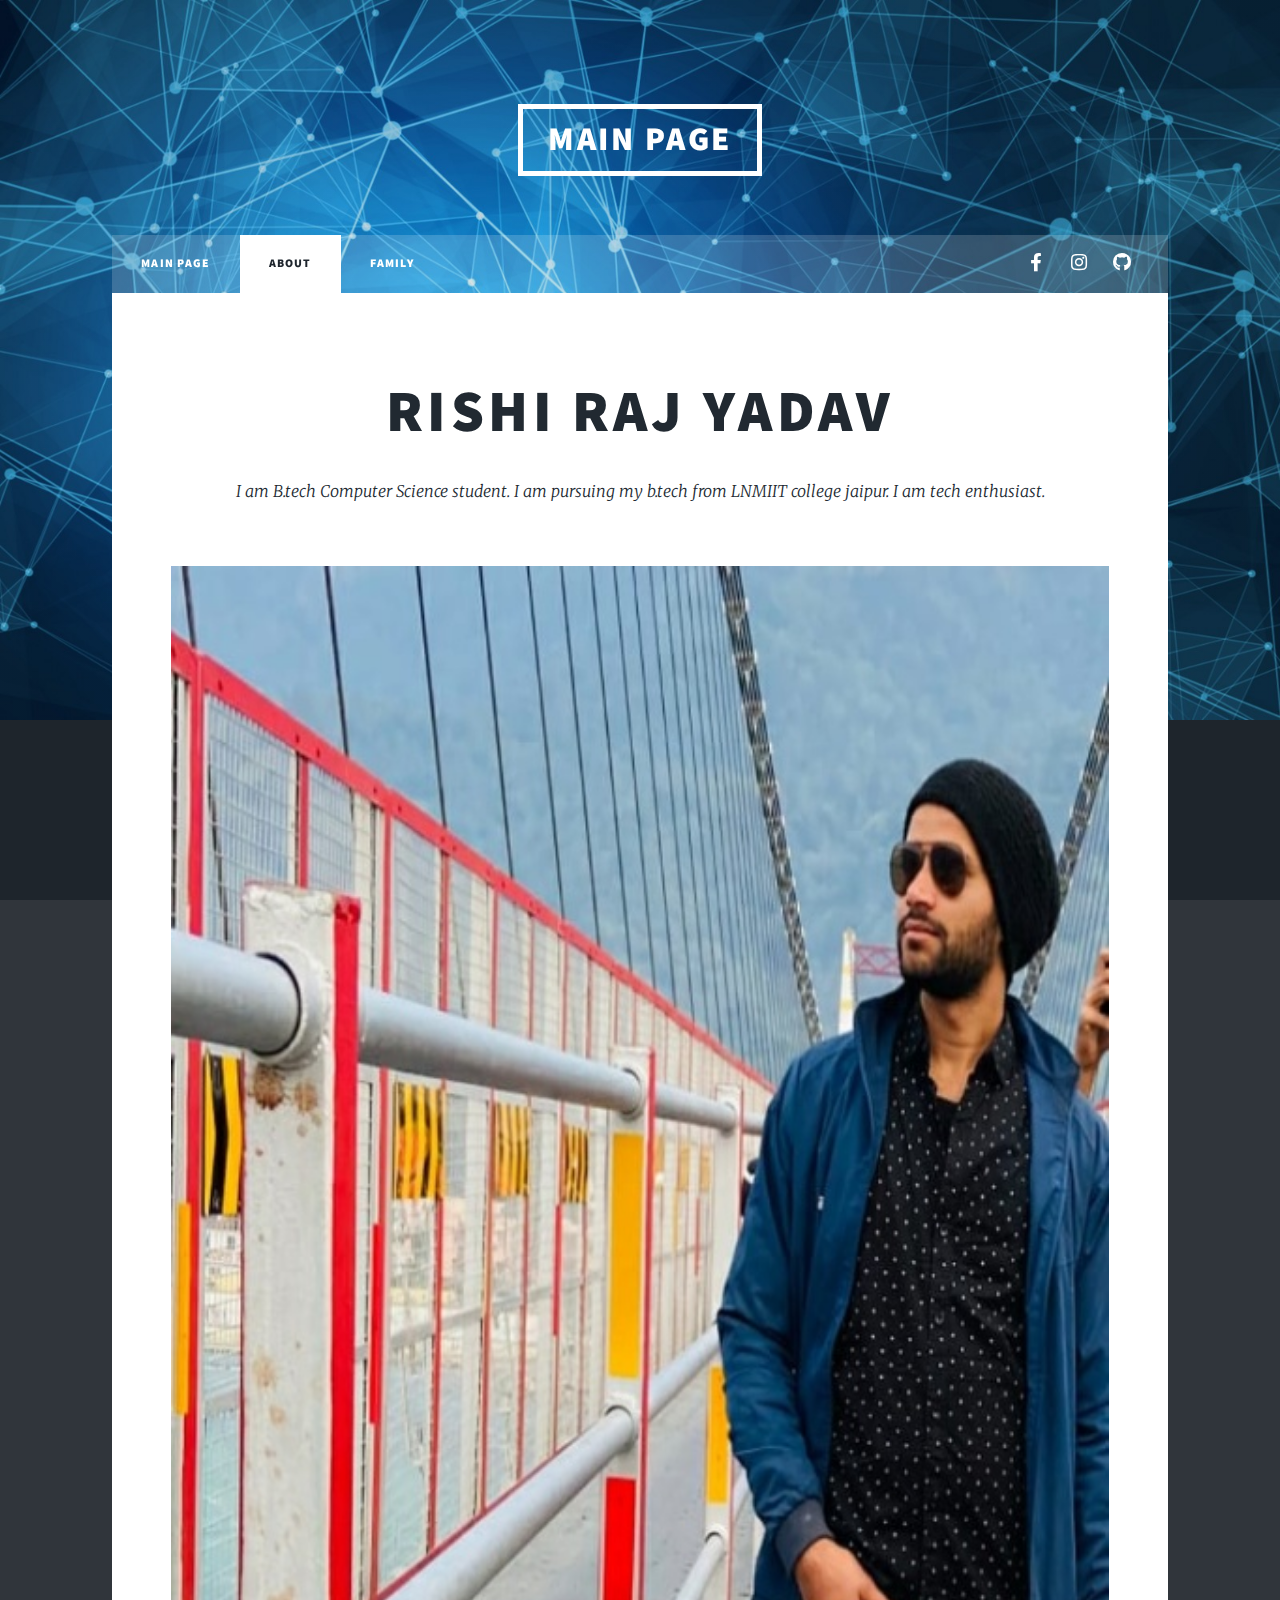
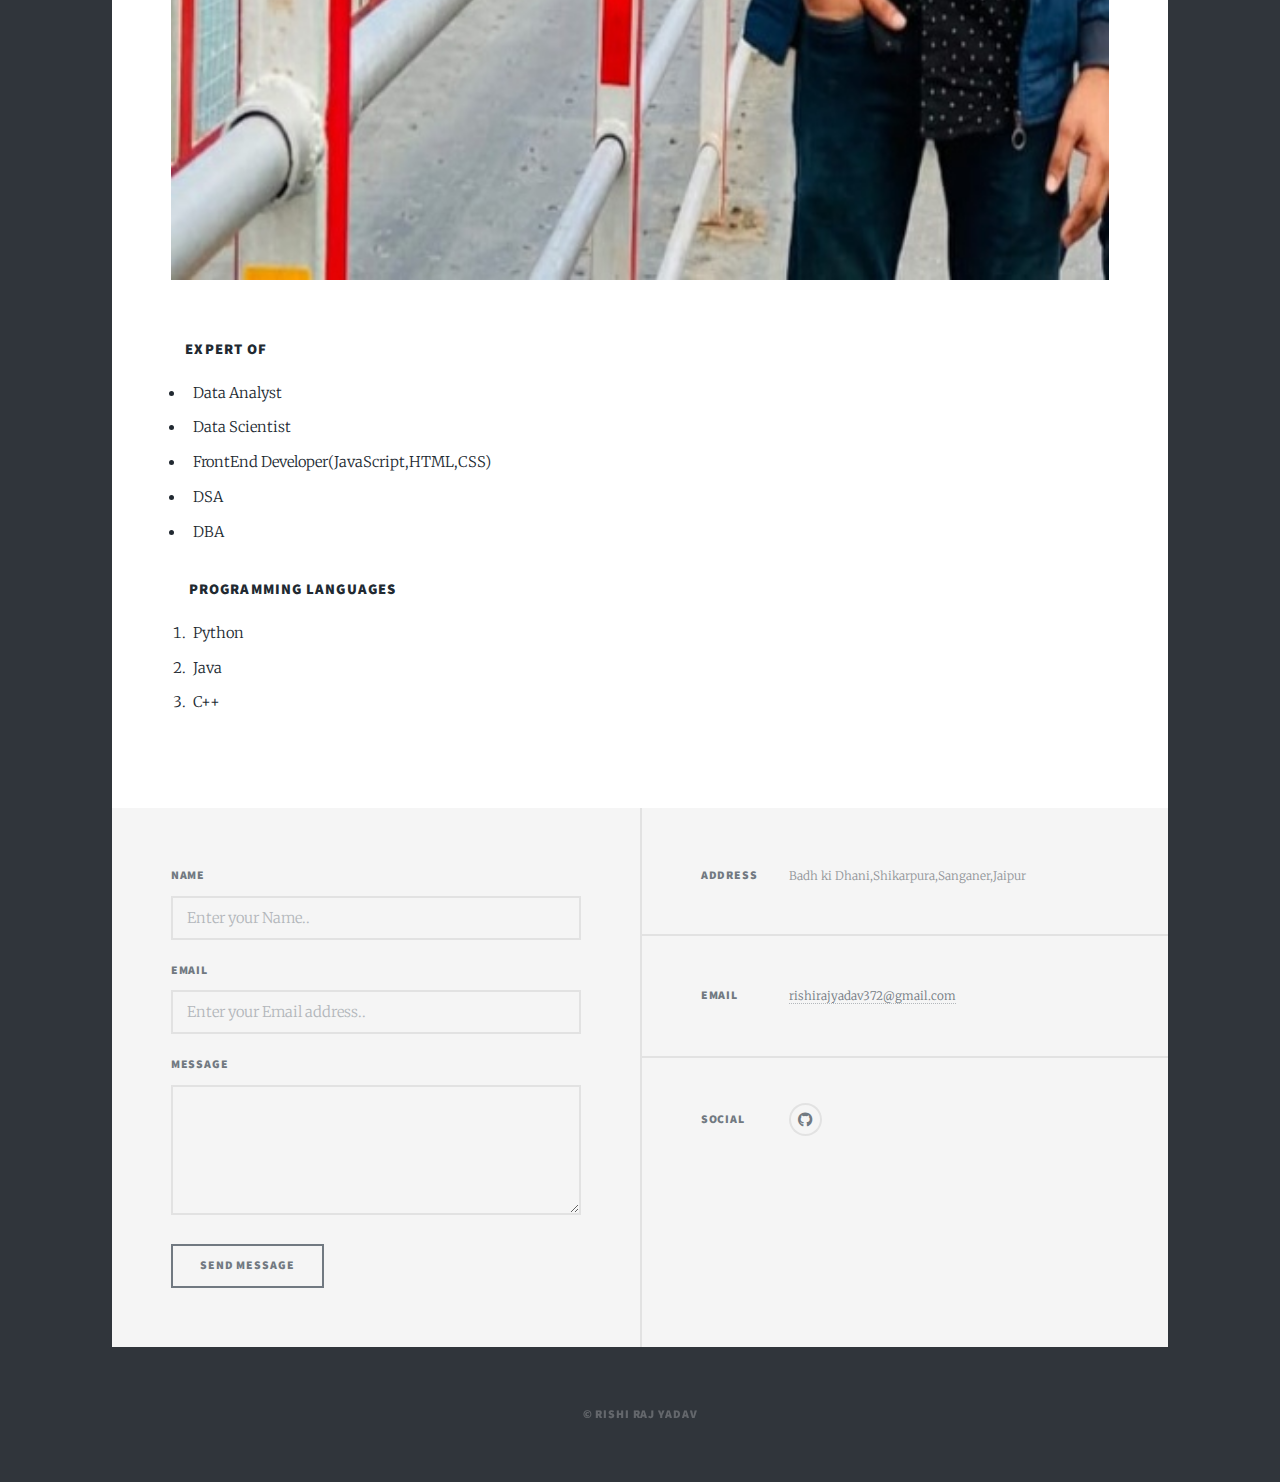
==== commit 02061736: "Update generic.html" ====
--- a/generic.html
+++ b/generic.html
@@ -42,7 +42,7 @@
 									<h1>Rishi Raj Yadav</h1>
 									<p> I am B.tech Computer Science student. I am pursuing my b.tech from LNMIIT college jaipur. I am tech enthusiast.</p>
 								</header>
-								<div class="image main"><img src="images/rishi.jpg" alt="" /></div>
+								<div class="image main"><img src="images/me.jpg" alt="" /></div>
 								<p>
 									<ul>
 										<h4>Expert of</h4>
@@ -130,4 +130,4 @@
 			<script src="assets/js/main.js"></script>
 
 	</body>
-</html>+</html>
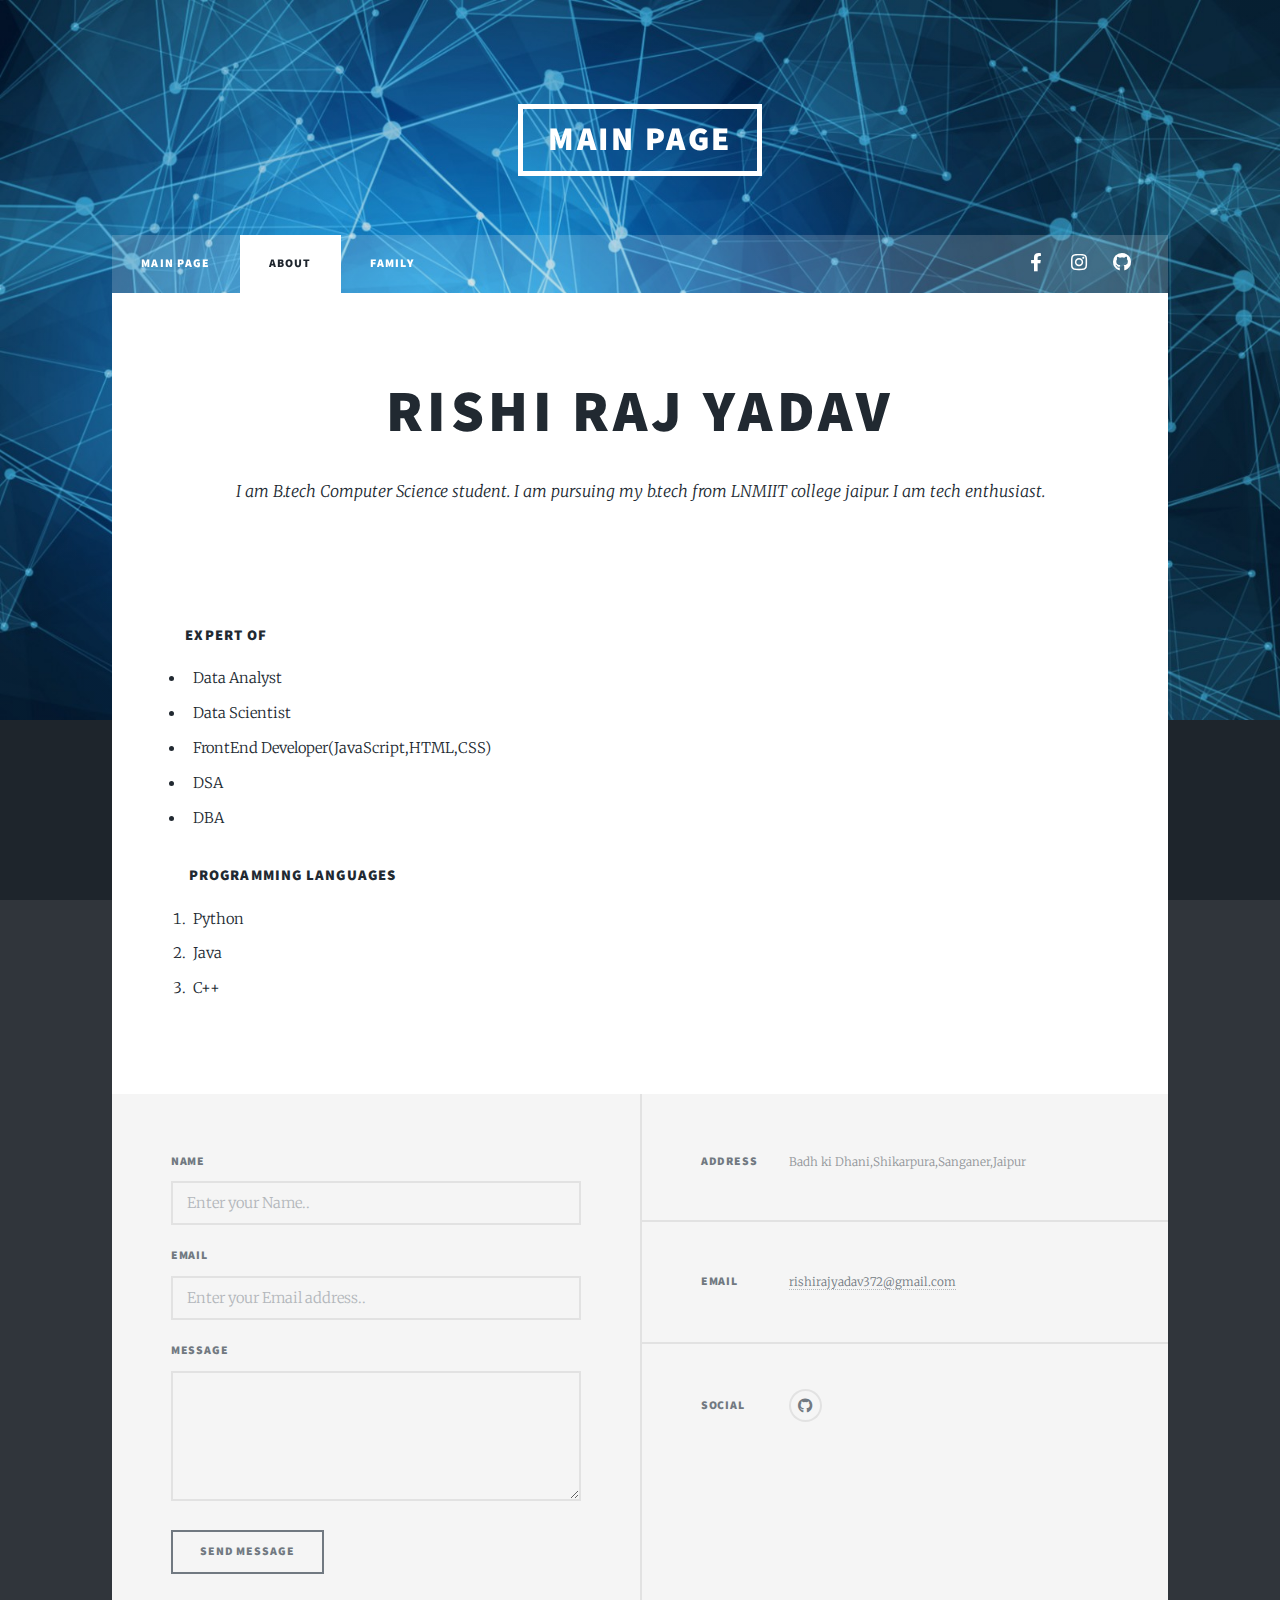
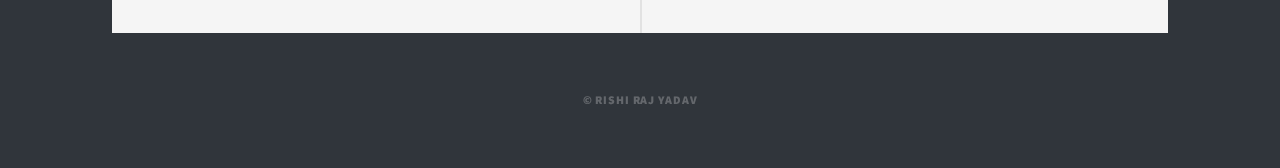
==== commit cd44f32f: "Update generic.html" ====
--- a/generic.html
+++ b/generic.html
@@ -42,7 +42,7 @@
 									<h1>Rishi Raj Yadav</h1>
 									<p> I am B.tech Computer Science student. I am pursuing my b.tech from LNMIIT college jaipur. I am tech enthusiast.</p>
 								</header>
-								<div class="image main"><img src="images/me.jpg" alt="" /></div>
+								<div class="image main"><img src="images/rishi.JPG" alt="" /></div>
 								<p>
 									<ul>
 										<h4>Expert of</h4>
